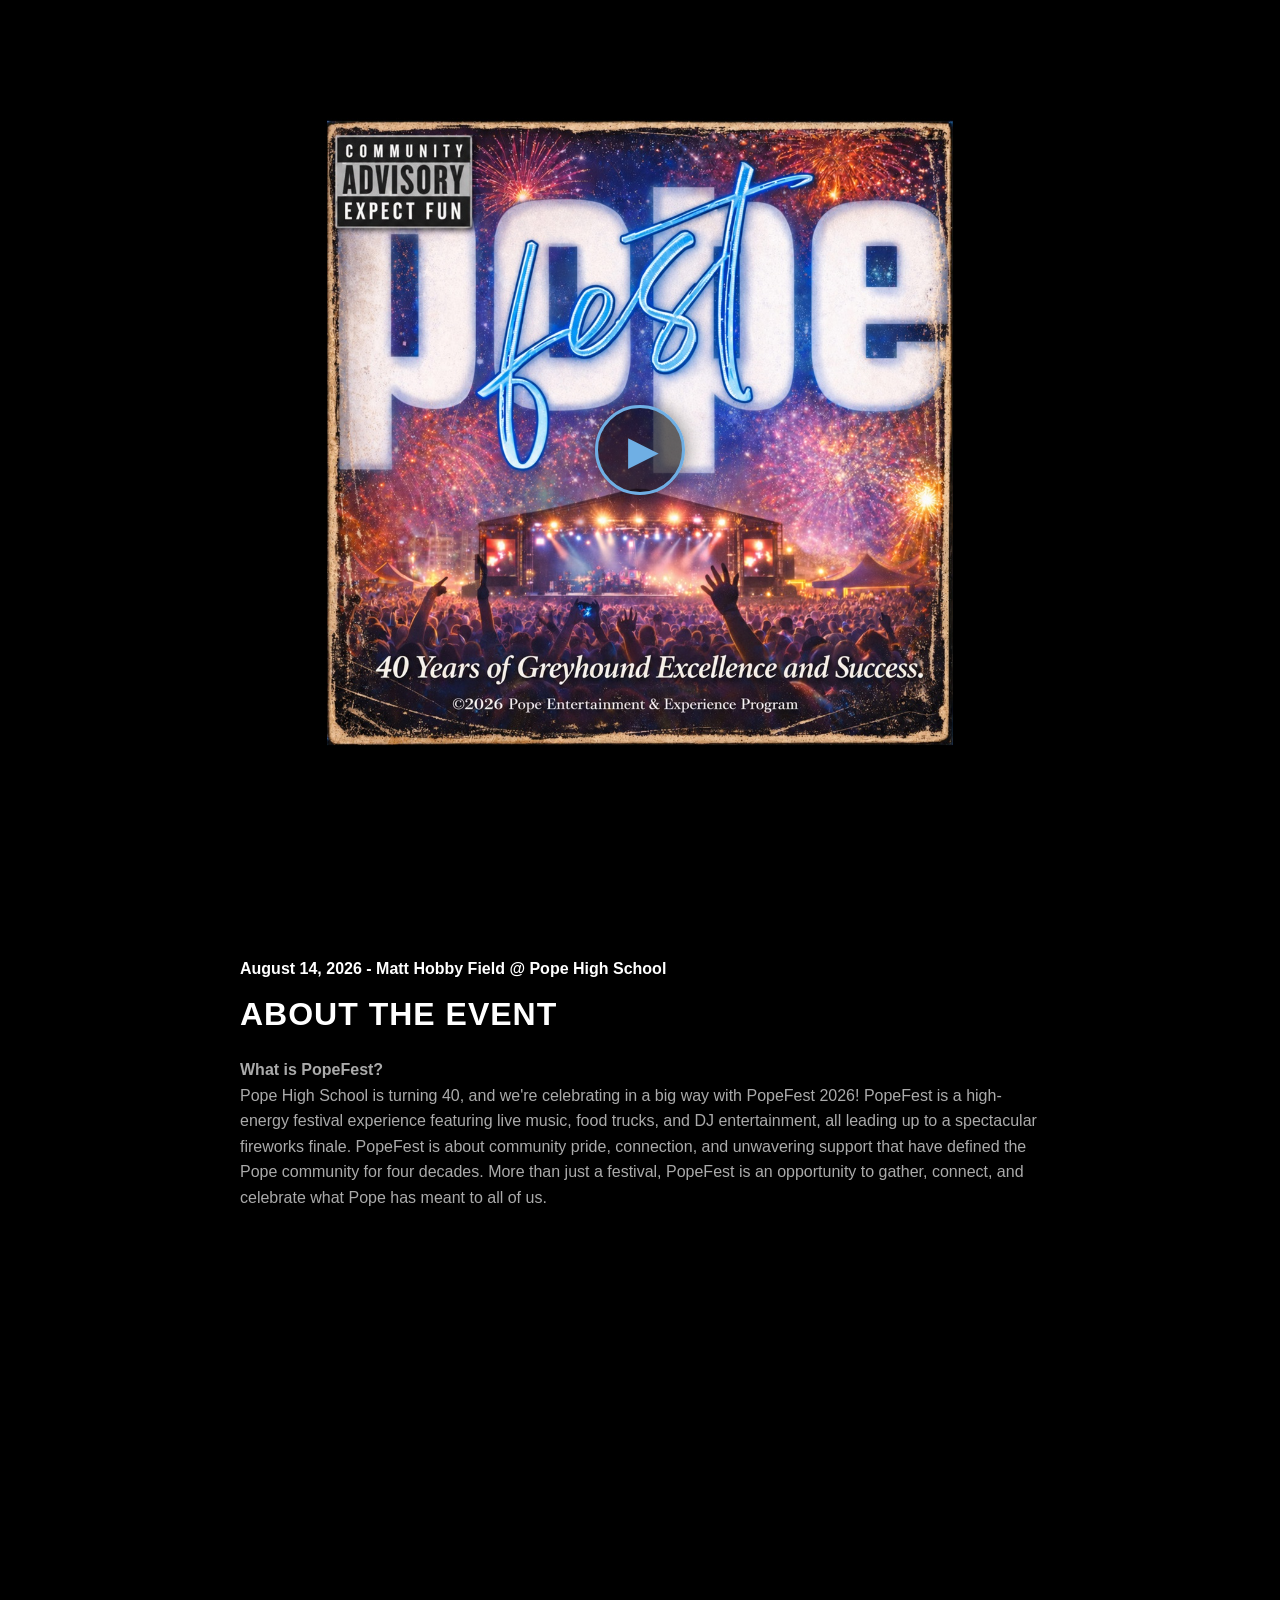
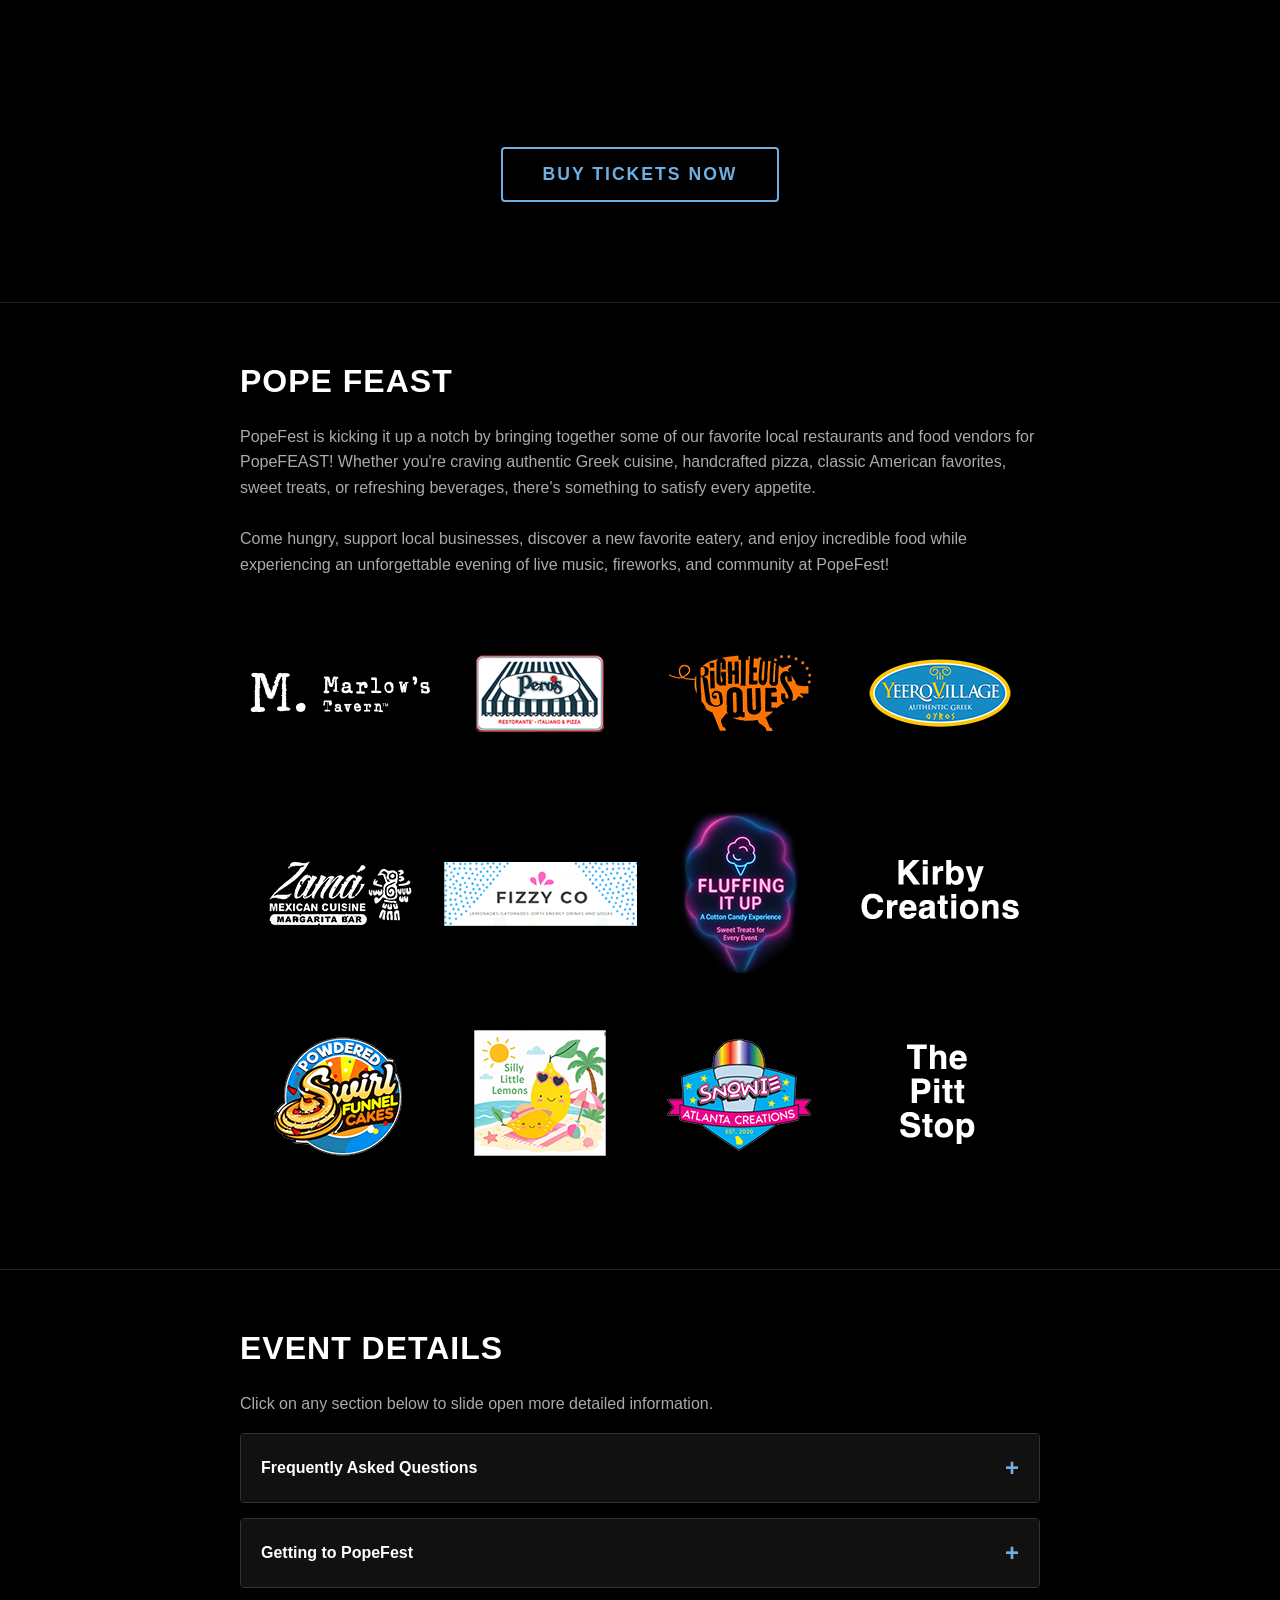
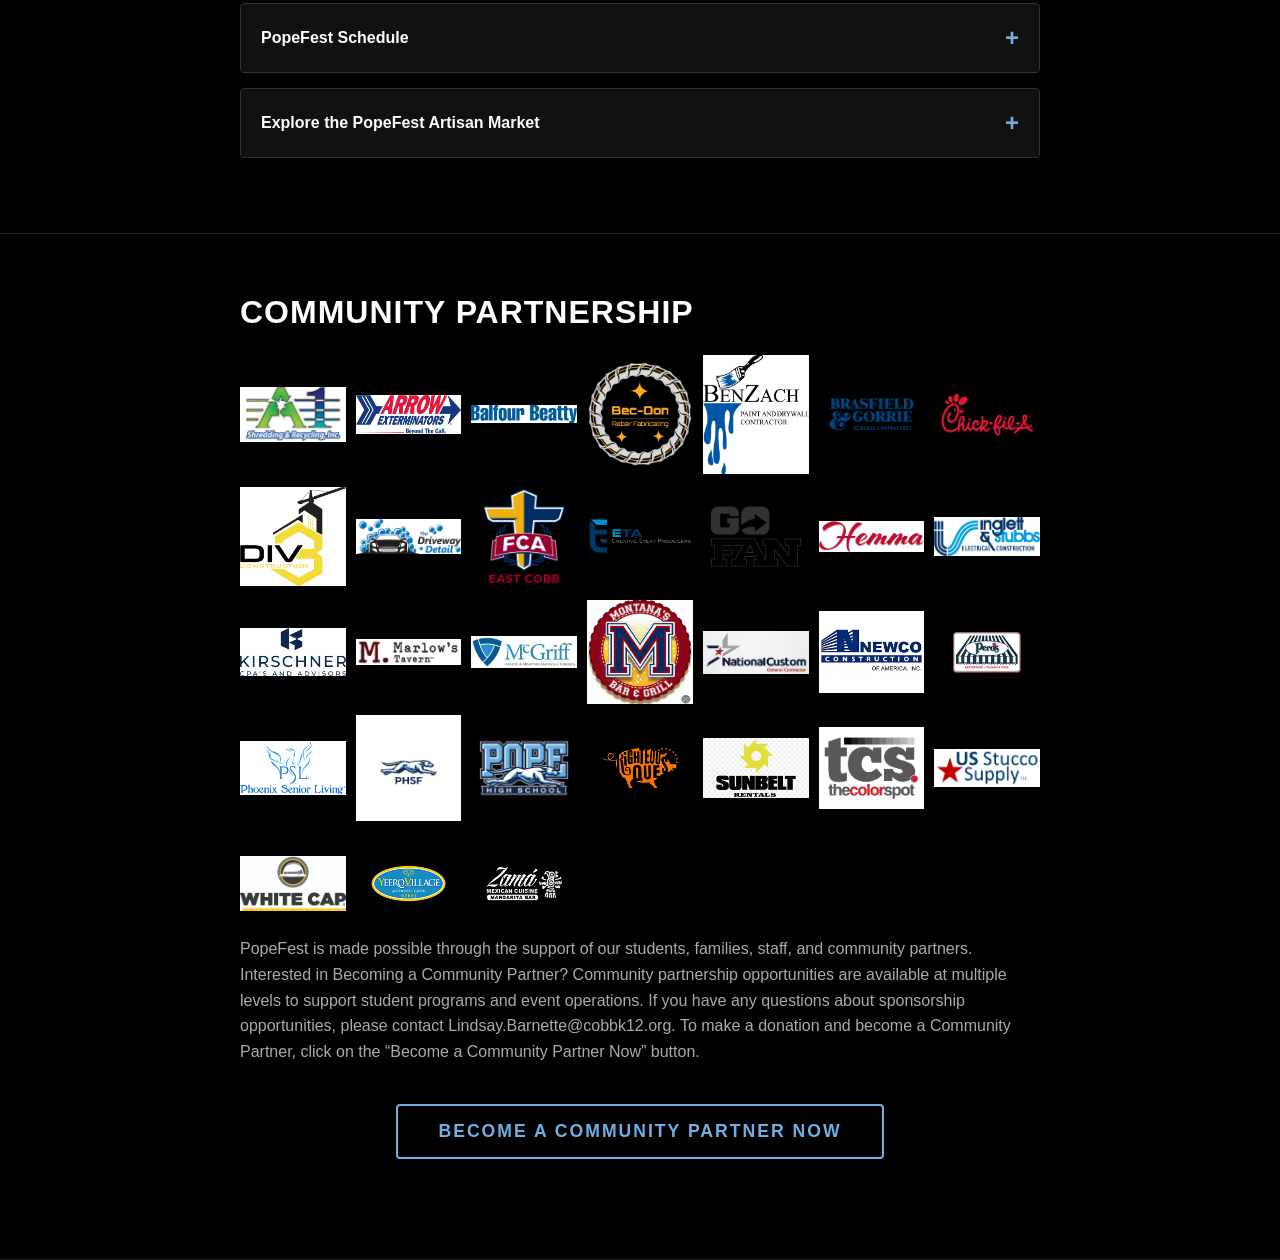
==== index.html @ d7f6cf76 "Added Sponsors" ====
<!DOCTYPE html>
<html lang="en">
<head>
    <meta charset="UTF-8">
    <meta name="viewport" content="width=device-width, initial-scale=1.0">
    <title>PopeFest</title>
    <link rel="stylesheet" href="styles.css">    
</head>
<body>
    <section id="hero-section">
        <div class="video-wrapper">
            <img id="event-image" style="padding:20px" width=100% src="pfimg.jpeg">
            <video hidden id="event-video" playsinline>
                <source src="pfvid.mp4" type="video/mp4">
                Your browser does not support the video tag.
            </video>

            <button id="play-overlay-btn" class="play-overlay">
                <span class="play-icon">▶</span>
            </button>
        </div>
    </section>

    <main id="main-content" class="content-section">
        <div class="container">
            <h4><b>August 14, 2026 -</b> Matt Hobby Field @ Pope High School</h4><br>
            <h2>About The Event</h2>
            <p><b>What is PopeFest? </b><br>Pope High School is turning 40, and we're celebrating in a big way with PopeFest 2026! PopeFest is a high-energy festival experience featuring live music, food trucks, and DJ entertainment, all leading up to a spectacular fireworks finale.  PopeFest is about community pride, connection, and unwavering support that have defined the Pope community for four decades. More than just a festival, PopeFest is an opportunity to gather, connect, and celebrate what Pope has meant to all of us. </p>
            <div style="position:relative;padding-top:max(60%,324px);width:100%;height:0;"><iframe style="position:absolute;border:none;width:100%;height:100%;left:0;top:0;" src="https://online.fliphtml5.com/rvsqb/PopeFest_Revised1/" title="PopeFest_Revised1" seamless="seamless" scrolling="no" frameborder="0" allowtransparency="true" allowfullscreen="true" ></iframe></div>  
            <div class="cta-container">
                <a href="https://gofan.co/event/6601031?schoolId=GA5246" target="_blank" class="btn-ticket">Buy Tickets Now</a>
            </div>

        </div>
    </main>

    <section class="content-section">
        <div class="container">
            <h2>Pope FEAST</h2>
            <p>
                PopeFest is kicking it up a notch by bringing together some of our favorite local restaurants and food vendors for PopeFEAST! Whether you're craving authentic Greek cuisine, handcrafted pizza, classic American favorites, sweet treats, or refreshing beverages, there's something to satisfy every appetite.
                <br>
                <br>
                Come hungry, support local businesses, discover a new favorite eatery, and enjoy incredible food while experiencing an unforgettable evening of live music, fireworks, and community at PopeFest!
                <section class="gallery-container">
                    <div class="gallery-item"><img src="images/A_MarlowsTavern.png" alt="MarlowsTavern"></div>
                    <div class="gallery-item"><img src="images/A_PerosPizza.png" alt="PerosPizza"></div>
                    <div class="gallery-item"><img src="images/A_RighteousQue.png" alt="RighteousQue"></div>
                    <div class="gallery-item"><img src="images/A_YeeroVillage.png" alt="YeeroVillage"></div>
                    <div class="gallery-item"><img src="images/A_Zama.png" alt="Zama"></div>

                    <div class="gallery-item"><img src="images/B_FizzyCo.png" alt="FizzyCo"></div>
                    <div class="gallery-item"><img src="images/B_FluffingItUp.png" alt="FluffingItUp"></div>
                    <div class="gallery-item"><img src="images/B_KirbyCreations.png" alt="FizzyCo"></div>
                    <div class="gallery-item"><img src="images/B_PowderedSwirl.png" alt="PowderedSwirl"></div>
                    <div class="gallery-item"><img src="images/B_SillyLittleLemons.png" alt="SillyLittleLemons"></div>
                    <div class="gallery-item"><img src="images/B_Snowie.png" alt="Snowie"></div>
                    <div class="gallery-item"><img src="images/B_ThePittStop.png" alt="FizzyCo"></div>
                    
                </section>
            </p>
        </div>
    </section>

    <section class="content-section">
        <div class="container">
            <h2>Event Details</h2>
            <p>Click on any section below to slide open more detailed information.</p>

            <div class="accordion-item">
                <div class="accordion-label">
                    Frequently Asked Questions
                </div>
                <div class="accordion-content">
                    <div class="accordion-body">
                        <p><b>Is PopeFest open to the public?</b><br>Yes! PopeFest welcomes Pope families, students, alumni, and community guests.</p>
                        <p><b>Do I need a ticket?</b><br>
                            Yes. Tickets are required for entry and must be purchased and/or redeemed exclusively through GoFan. PopeFest will sell out, so be sure to purchase or redeem your ticket as soon as possible. Admission for children 3 years of age and younger is free when accompanied by an adult. <br>There are three ticket categories for PopeFest. 
                            <ol type="A">
                                <li><b><u>Pope High School Student and Staff Ticket</u></b><br>
                                    2026-2027 Pope students and staff will redeem their complimentary general admission ticket for stadium or field seating on a first come first serve basis. Seating is not reserved. 
                                    Pope students will get their promo code through GoFan at checkout when redeeming their complimentary ticket. 
                                    Pope staff will use a promo code received via email to redeem their complimentary ticket.
                                </li>
                                <li><b><u>VIP Ticket</u></b><br>
                                    Experience PopeFest in comfort and style with our exclusive VIP access. A limited number of VIP tickets are available for purchase on GoFan.
                                </li>
                                <li><b><u>General Admission Ticket</u></b>
                                    General Admission tickets are available for purchase on GoFan. All General admission tickets are for stadium or field seating on a first come first serve basis. Seating is not reserved.
                                </li>
                            </ol>
                        </p>
                        <p><b>What do I get with my VIP ticket?</b><br>Complimentary food, snacks, water, and soft drinks throughout the evening. Premium field viewing in an exclusive area near the stage. Access to a private VIP-only hospitality area, including a covered tent with misting fans to stay cool and comfortable. Exclusive standing and seated gathering areas for relaxing, socializing, and enjoying the event. Seating is limited, and guests are strongly encouraged to bring a tailgate chair for added comfort. Age-restricted area.  No students are allowed, and no children under the age of 19.</p>
                        <p><b>Student & Staff Tickets</b><br>Current Pope students and staff will receive a promo code to redeem their ticket. Details for current Pope students and staff will be shared through school communications.</p>
                        <p><b>Where should I park?</b><br>Parking will be available for $10 through GoFan at Pope High School. Spaces are limited and are on a first come first serve basis. Overflow parking and shuttle service will also be available nearby. Additional parking details will be shared closer to the event.</p>
                        <p><b>Will food and drinks be available?</b><br>Yes! Food trucks and vendors from local restaurants will be on-site with food and beverages available for purchase throughout the event.</p>
                        <p><b>Can middle school students attend?</b><br>Yes, but middle school and younger students must attend with a parent or guardian.</p>
                        <p><b>What happens if it rains?</b><br>PopeFest will continue rain or shine. However, if postponement becomes necessary, the official rain date is <b>Saturday, August 15, 2026.</b></p>
                        <p><b>Is there a clear bag policy?</b><br>Yes. To help maintain a safe environment, PopeFest will enforce a clear bag policy.</p>
                        <p><b>Are footballs, sports equipment, or toys allowed?</b><br>No. PopeFest is a music festival, not an athletic event. Footballs, sports equipment, water guns, toy weapons, hacky sacks, and other disruptive recreational items or activities are not permitted inside PopeFest. Any prohibited items will be confiscated.</p>
                        <p><b>Are pets allowed?</b><br>Any and all pets, including dogs, are strictly prohibited from campus or festival grounds. Only documented certified service animals, trained to perform specific tasks to assist individuals with disabilities, are permitted. Emotional support animals and pets are not permitted. Animals will be turned away at the gates.</p>
                        <p><b>What does seating look like?</b><br>With the exception of the VIP Experience, all PopeFest seating is General Admission and includes access to both stadium and field seating areas. Seating is available on a first-come, first-served basis and cannot be reserved. Guests planning to enjoy field seating are encouraged to bring a portable folding/tailgate chair for added comfort.</p>
                        <p><b>Allowed / Not Allowed Items</b><br>
                            <ul>
                                <li>Refillable cups or bottles up to 32 oz. are permitted</li>
                                <li>No coolers or backpacks</li>
                                <li>No outside food, drinks, or alcohol</li>
                                <li>Umbrellas permitted only in the event of rain</li>
                                <li>No tents, sunshades, or canopies</li>
                                <li>No Drones, professional photography, or videography without the expressed written consent of PopeFest.</li>
                                <li>No lasers or laser pens/pointers.</li>
                                <li>No weapons of any kind.</li>
                                <li>No illegal substances. No vapes. No tobacco.</li>
                                <li>All Cobb County School District rules must be followed.</li>
                            </ul>
                        </p>
                    </div>
                </div>
            </div>
            <div class="accordion-item">
                <div class="accordion-label">
                    Getting to PopeFest
                </div>
                <div class="accordion-content">
                    <div class="accordion-body">
                        <p>Matt Hobby Field at Pope High School Stadium</p>
                        <p><b>Parking Information </b><br>
                            <ul>
                                <li>Limited parking is available for purchase at Pope High School on a first come first serve basis.</li>
                                <li>Free overflow parking available in designated auxiliary lots (YMCA and Hightower Trail MS) with shuttle service provided. Detailed information will be posted as we get closer to the event.</li>
                                <li>Accessible parking is available near the main entrance.</li>
                                <li>Follow event signage and volunteer directions upon arrival.</li>
                            </ul>
                        </p>
                    </div>
                </div>
            </div>
            <div class="accordion-item">
                <div class="accordion-label">
                    PopeFest Schedule 
                </div>
                <div class="accordion-content">
                    <div class="accordion-body">
                        <p><b>5:00 PM – </b>Gates Open + DJ D80 + PopeFEAST & Artisan Market</p>
                        <p><b>6:00 PM – </b>The Roosters</p>
                        <p><b>6:45 PM – </b>Jeremy Would Let Me Drown</p>
                        <p><b>7:35 PM – </b>Acoustic Soul</p>
                        <p><b>8:30 PM – </b>Guardians of the Jukebox</p>
                        <p><b>Finale Event – </b>40 Years of Excellence & Success Fireworks Spectacular</p>
                    </div>
                </div>
            </div>
            <div class="accordion-item">
                <div class="accordion-label">
                    Explore the PopeFest Artisan Market
                </div>
                <div class="accordion-content">
                    <div class="accordion-body">
                        <p><b>What is the PopeFest Artisan Market?</b><br>The PopeFest Artisan Market features local artisans, makers, and small businesses offering unique handmade goods, artwork, apparel, jewelry, home décor, specialty items, and more.</p>
                        <p><b>Where will the Artisan Market be located?</b><br>The Artisan Market will be located within the PopeFest grounds in a designated shopping area easily accessible to all attendees.</p>
                        <p><b>The following vendors will be part of the Artisan Market:</b><br>
                                <!-- List of Vendors -->
                                <ul>
                                Beni Destine 
                                <br>Capture It Write
                                <br>Crayonfetti
                                <br>Cutesyology Design
                                <br>Dots Monogram & Gifts
                                <br>Gillen's Gifts
                                <br>Heavenly Wreath Designs
                                <br>Honey Creek Woods
                                <br>Love, LuLo
                                <br>Miniature Magnets 
                                <br>Peachtree Art Center
                                <br>Phoenix Nest Vintage 
                                <br>Pretty Little Pieces 
                                <br>Pure & Simple Creations by Tammy 
                                <br>Roehouse Collective
                                <br>S.D. creations
                                <br>Sassy Bold Jams
                                <br>Sideline Sparkle Squad
                                <br>Skyward Crochet 
                                <br>Summer Dreams Designs
                                <br>ThatCraftyChemist
                                <br>The Gilded Page
                                <br>The Moon and Quill
                                <br>The Taryn Project
                                <br>Tipsy Garden
                                <br>Up turned crafts 
                            <!-- </ul>
                            <br><b>Also check out these student vendors:</b>
                            <ul> -->
                                <br>Button and Bead
                                <br>Echoes of Kashmir
                                <br>Painted Pixels
                                <br>Paulette & Miranda’s Art
                                </ul>
                            </p>
                        <p><b>Questions? </b><br>Reach out to Katherine Sims at Katherine.Sims@cobbk12.org</p>
                    </div>
                </div>
            </div>
        </div>
    </section>

    <section class="content-section">
        <div class="container">
            <h2>Community Partnership</h2>
            <section class="gallery-container-sponsor">
                <div class="gallery-item"><img src="sponsors/A1 Just Logo.jpg" alt="A1JustLogo"></div>
                <div class="gallery-item"><img src="sponsors/arrow 2.png" alt="Arrow2"></div>
                <div class="gallery-item"><img src="sponsors/BB Logo.png" alt="BBLogo"></div>
                <div class="gallery-item"><img src="sponsors/BecDon.png" alt="BecDon"></div>
                <div class="gallery-item"><img src="sponsors/BenZach Golf.png" alt="BenZachGolf"></div>
                <div class="gallery-item"><img src="sponsors/Brasfield-Gorrie-Logo-Blue-295.png" alt="BrasfieldGorrie"></div>
                <div class="gallery-item"><img src="sponsors/Chick-fil-A-logo.png" alt="ChickFilA"></div>
                <div class="gallery-item"><img src="sponsors/Div3 logo.png" alt="Div3Logo"></div>
                <div class="gallery-item"><img src="sponsors/DrivewayDeatail.png" alt="DrivewayDetail"></div>
                <div class="gallery-item"><img src="sponsors/EAST COBB FCA.png" alt="EastCobbFCA"></div>
                <div class="gallery-item"><img src="sponsors/ETA2019_Logo_RGB_LG.png" alt="ETA2019Logo"></div>
                <div class="gallery-item"><img src="sponsors/GoFan_Stacked Logo - Modern Black_Black Stacked.png" alt="GoFanLogo"></div>
                <div class="gallery-item"><img src="sponsors/hemma-logo-full-color-rgb.png" alt="HemmaLogo"></div>
                <div class="gallery-item"><img src="sponsors/I&S-Master-Logo-Two-Color.jpg" alt="ISMasterLogo"></div>
                <div class="gallery-item"><img src="sponsors/KirschnerLogo1_RGB.jpg" alt="KirschnerLogo"></div>
                <div class="gallery-item"><img src="sponsors/Marlows_LogoTM__Red&Black_RGB_Horz.png" alt="MarlowsTavern"></div>
                <div class="gallery-item"><img src="sponsors/McGriff.jpg" alt="McGriff"></div>
                <div class="gallery-item"><img src="sponsors/Montanas.jpg" alt="Montanas"></div>
                <div class="gallery-item"><img src="sponsors/NCCS-Generic.png" alt="NCCSGeneric"></div>
                <div class="gallery-item"><img src="sponsors/NOA LOGO_001.jpg" alt="NOALogo"></div>
                <div class="gallery-item"><img src="sponsors/PerosPizza.png" alt="PerosPizza"></div>
                <div class="gallery-item"><img src="sponsors/PhoenixSeniorLiving Vector.png" alt="PhoenixSeniorLiving"></div>
                <div class="gallery-item"><img src="sponsors/PHSF Foudnation .png" alt="PHSFFoundation"></div>
                <div class="gallery-item"><img src="sponsors/Primary_Mark.png" alt="PrimaryMark"></div>
                <div class="gallery-item"><img src="sponsors/RighteousQue.png" alt="RighteousQue"></div>
                <div class="gallery-item"><img src="sponsors/sunbelt-rentals-logo-jexuwBJs.jpeg" alt="SunbeltRentals"></div>
                <div class="gallery-item"><img src="sponsors/TCS_logo.png" alt="TCSLogo"></div>
                <div class="gallery-item"><img src="sponsors/US Stucco.png" alt="USStucco"></div>
                <div class="gallery-item"><img src="sponsors/WC_Business_Unit_Logo_Stacked_Blk.jpg" alt="WCBusinessUnit"></div>
                <div class="gallery-item"><img src="sponsors/YeeroVillage.png" alt="YeeroVillage"></div>
                <div class="gallery-item"><img src="sponsors/Zama.png" alt="Zama"></div>
                
            </section>
            <p>
                PopeFest is made possible through the support of our students, families, staff, and community partners.
                Interested in Becoming a Community Partner?
                Community partnership opportunities are available at multiple levels to support student programs and event operations. If you have any questions about sponsorship opportunities, please contact Lindsay.Barnette@cobbk12.org.
                To make a donation and become a Community Partner, click on the “Become a Community Partner Now” button.  
            </p>
            <div class="cta-container">
                <a href="community.html" target="_blank" class="btn-ticket">Become a Community Partner Now</a>
            </div>
        </div>
    </section>
    
    


    <script>
        document.addEventListener("DOMContentLoaded", () => {
            
            /* ------------------------------------------------------------------
               1. VIDEO LOGIC: CLICK TO PLAY WITH SOUND & AUTO-SCROLL DOWN
               ------------------------------------------------------------------ */
            const video = document.getElementById('event-video');
            const image = document.getElementById('event-image');
            
            const mainContent = document.getElementById('main-content');
            const playOverlayBtn = document.getElementById('play-overlay-btn');
            
            // Explicitly ensure the video is unmuted for when playback begins
            video.muted = false;

            // Handle clicking the big overlay button
            playOverlayBtn.addEventListener('click', () => {
                image.setAttribute("hidden", "");;
                video.removeAttribute("hidden");
                video.play();
                
                playOverlayBtn.classList.add('is-hidden'); // Smoothly hides the button
            });
            
            video.addEventListener('ended', () => {
                // 1. Loop the video back to start
                video.currentTime = video.duration;
                video.pause();
                
                // 2. Based on your original spec: mute it after one full playthrough
                // video.muted = true; 

                // 3. Auto Scroll Check: Only scroll if user hasn't already scrolled down
                if (window.scrollY < 100) {
                    mainContent.scrollIntoView({ behavior: 'smooth' });
                }
            });
            
            /* ------------------------------------------------------------------
               2. ACCORDION / DROPDOWN TOGGLE LOGIC
               ------------------------------------------------------------------ */
            const labels = document.querySelectorAll('.accordion-label');

            labels.forEach(label => {
                label.addEventListener('click', function() {
                    const item = this.parentElement;
                    const content = this.nextElementSibling;
                    
                    // Toggle the active class on the parent wrapper
                    item.classList.toggle('active');
                    
                    if (item.classList.contains('active')) {
                        // Dynamically sets the perfect height calculation for sliding down
                        content.style.maxHeight = content.scrollHeight + "px";
                    } else {
                        // Slides it shut
                        content.style.maxHeight = "0px";
                    }
                });
            });
        });
    </script>
</body>
</html>
<!-- Enjoy PopeFest! -->
---- styles.css ----
/* ==========================================================================
    1. GLOBAL STYLES & VARIABLES
    ========================================================================== */
    :root {
    --bg-color: #000000;
    --accent-color: #6fafe4;
    --text-color: #ffffff;
    --text-muted: #aaaaaa;
    --section-padding: 60px 20px;
}

* {
    box-sizing: border-box;
    margin: 0;
    padding: 0;
}

html {
    scroll-behavior: smooth;
    font-family: -apple-system, BlinkMacSystemFont, "Segoe UI", Roboto, Helvetica, Arial, sans-serif;
    background-color: var(--bg-color);
    color: var(--text-color);
}

body {
    min-height: 100vh;
    display: flex;
    flex-direction: column;
}

/* Container to keep content readable on ultra-wide screens */
.container {
    max-width: 800px;
    margin: 0 auto;
    width: 100%;
}

/* ==========================================================================
    2. HERO VIDEO SECTION
    ========================================================================== */
#hero-section {
    width: 100%;
    /*height: 100vh; /* Takes full viewport height */
    height: auto; /* Takes full viewport height */
    display: flex;
    justify-content: center;
    align-items: center;
    background-color: #000;
    overflow: hidden;
    position: relative;
}

/* Wrapper enforces the 1020x1380 aspect ratio while staying responsive */
.video-wrapper {
    width: 100%;
    height: 100%;
    max-width: calc(100vh * (1020 / 1380)); 
    aspect-ratio: 1020 / 1380;
    position: relative;
}

.video-wrapper video {
    width: 100%;
    height: 100%;
    object-fit: cover; /* Ensures video fills container without stretching */
}

.play-overlay {
    position: absolute;
    top: 50%;
    left: 50%;
    transform: translate(-50%, -50%);
    background: rgba(0, 0, 0, 0.6);
    border: 3px solid var(--accent-color);
    width: 90px;
    height: 90px;
    border-radius: 50%;
    cursor: pointer;
    z-index: 10;
    display: flex;
    justify-content: center;
    align-items: center;
    transition: all 0.3s ease;
    box-shadow: 0 0 20px rgba(0, 0, 0, 0.5);
}

.play-icon {
    color: var(--accent-color);
    font-size: 2.5rem;
    margin-left: 8px; /* Slightly offsets the triangle to look truly centered */
    transition: all 0.3s ease;
}

/* Hover states for a sleek interactive feel */
.play-overlay:hover {
    background: var(--accent-color);
    transform: translate(-50%, -50%) scale(1.1);
    box-shadow: 0 0 25px rgba(111, 175, 228, 0.6);
}

.play-overlay:hover .play-icon {
    color: var(--bg-color);
}

/* Utility class to cleanly hide the button via JS once clicked */
.play-overlay.is-hidden {
    opacity: 0;
    pointer-events: none;
    visibility: hidden;
}

/* ==========================================================================
    3. CONTENT SECTIONS (General)
    ========================================================================== */
.content-section {
    padding: var(--section-padding);
    border-bottom: 1px solid #222; /* Subtle divider between sections */
}

h2 {
    font-size: 2rem;
    margin-bottom: 1.5rem;
    text-transform: uppercase;
    letter-spacing: 1px;
}

p {
    color: var(--text-muted);
    line-height: 1.6;
    margin-bottom: 1rem;
}
ul {
    padding-left: 40px;
}
ol {
    padding-left: 40px;
}

/* ==========================================================================
    4. CALL TO ACTION (TICKET BUTTON)
    ========================================================================== */
.cta-container {
    text-align: center;
    margin: 40px 0;
}

.btn-ticket {
    display: inline-block;
    background-color: transparent;
    color: var(--accent-color);
    border: 2px solid var(--accent-color);
    padding: 15px 40px;
    font-size: 1.1rem;
    font-weight: bold;
    text-transform: uppercase;
    text-decoration: none;
    letter-spacing: 2px;
    border-radius: 4px;
    transition: all 0.3s ease;
    cursor: pointer;
}

/* Hover effect: Fills the button with the accent color */
.btn-ticket:hover {
    background-color: var(--accent-color);
    color: var(--bg-color);
    box-shadow: 0 0 15px rgba(111, 175, 228, 0.4);
}

/* ==========================================================================
    5. TOGGLABLE ACCORDION DROPDOWN
    ========================================================================== */
.accordion-item {
    margin-bottom: 15px;
    border: 1px solid #333;
    border-radius: 4px;
    overflow: hidden;
}

/* The clickable rectangle label */
.accordion-label {
    background-color: #111;
    color: var(--text-color);
    padding: 20px;
    font-weight: 600;
    cursor: pointer;
    display: flex;
    justify-content: space-between;
    align-items: center;
    user-select: none;
    transition: background-color 0.2s ease;
}

.accordion-label:hover {
    background-color: #161616;
    color: var(--accent-color);
}

/* Indicator arrow */
.accordion-label::after {
    content: '+';
    font-size: 1.5rem;
    color: var(--accent-color);
    transition: transform 0.3s ease;
}

/* Active/Open states for the label */
.accordion-item.active .accordion-label::after {
    content: '−';
}

.accordion-item.active .accordion-label {
    border-bottom: 1px solid #222;
}

/* The hidden content drawer */
.accordion-content {
    max-height: 0; /* Hidden by default */
    overflow: hidden;
    background-color: #080808;
    transition: max-height 0.3s ease-out; /* Creates the sliding effect */
}

.accordion-body {
    padding: 20px;
    color: var(--text-muted);
    line-height: 1.6;
}

/* ==========================================================================
    6. EMBEDDED FLIPHTML5 BOOK SECTION
    ========================================================================== */
.flipbook-container {
    position: relative;
    width: 100%;
    padding-top: 65%; /* Keeps a standard book/presentation aspect ratio */
    margin-top: 20px;
}

.flipbook-container iframe {
    position: absolute;
    top: 0;
    left: 0;
    width: 100%;
    height: 100%;
    border: none;
}

/* Adjustments for smaller screens to make text and layouts readable */
@media (max-width: 768px) {
    :root {
        --section-padding: 40px 15px;
    }
    h2 { font-size: 1.6rem; }
    .flipbook-container { padding-top: 80%; } /* Slightly taller on mobile */
}

.gallery-container {
    display: grid;
    /* Automatically creates columns that are at least 150px wide, up to 1 fraction of space */
    grid-template-columns: repeat(auto-fill, minmax(200px, 1fr));
    /* gap: 10px; Space between the images */
    /* padding: 10px; */
    width: 100%;
    box-sizing: border-box;
  }
  .gallery-container-sponsor {
    display: grid;
    /* Automatically creates columns that are at least 150px wide, up to 1 fraction of space */
    grid-template-columns: repeat(auto-fill, minmax(100px, 1fr));
    gap: 10px; /*Space between the images */
    /* padding: 10px; */
    width: 100%;
    box-sizing: border-box;
  }

  .gallery-item {
    display: flex;
    justify-content: center;
    align-items: center;
  }

  .gallery-item img {
    width: 100%;
    max-width: 200px; /* Limits how big the images can get */
    height: auto; /* Keeps original aspect ratio (prevents squaring off) */
    object-fit: contain; /* Ensures the image fits its bounds neatly */
  }
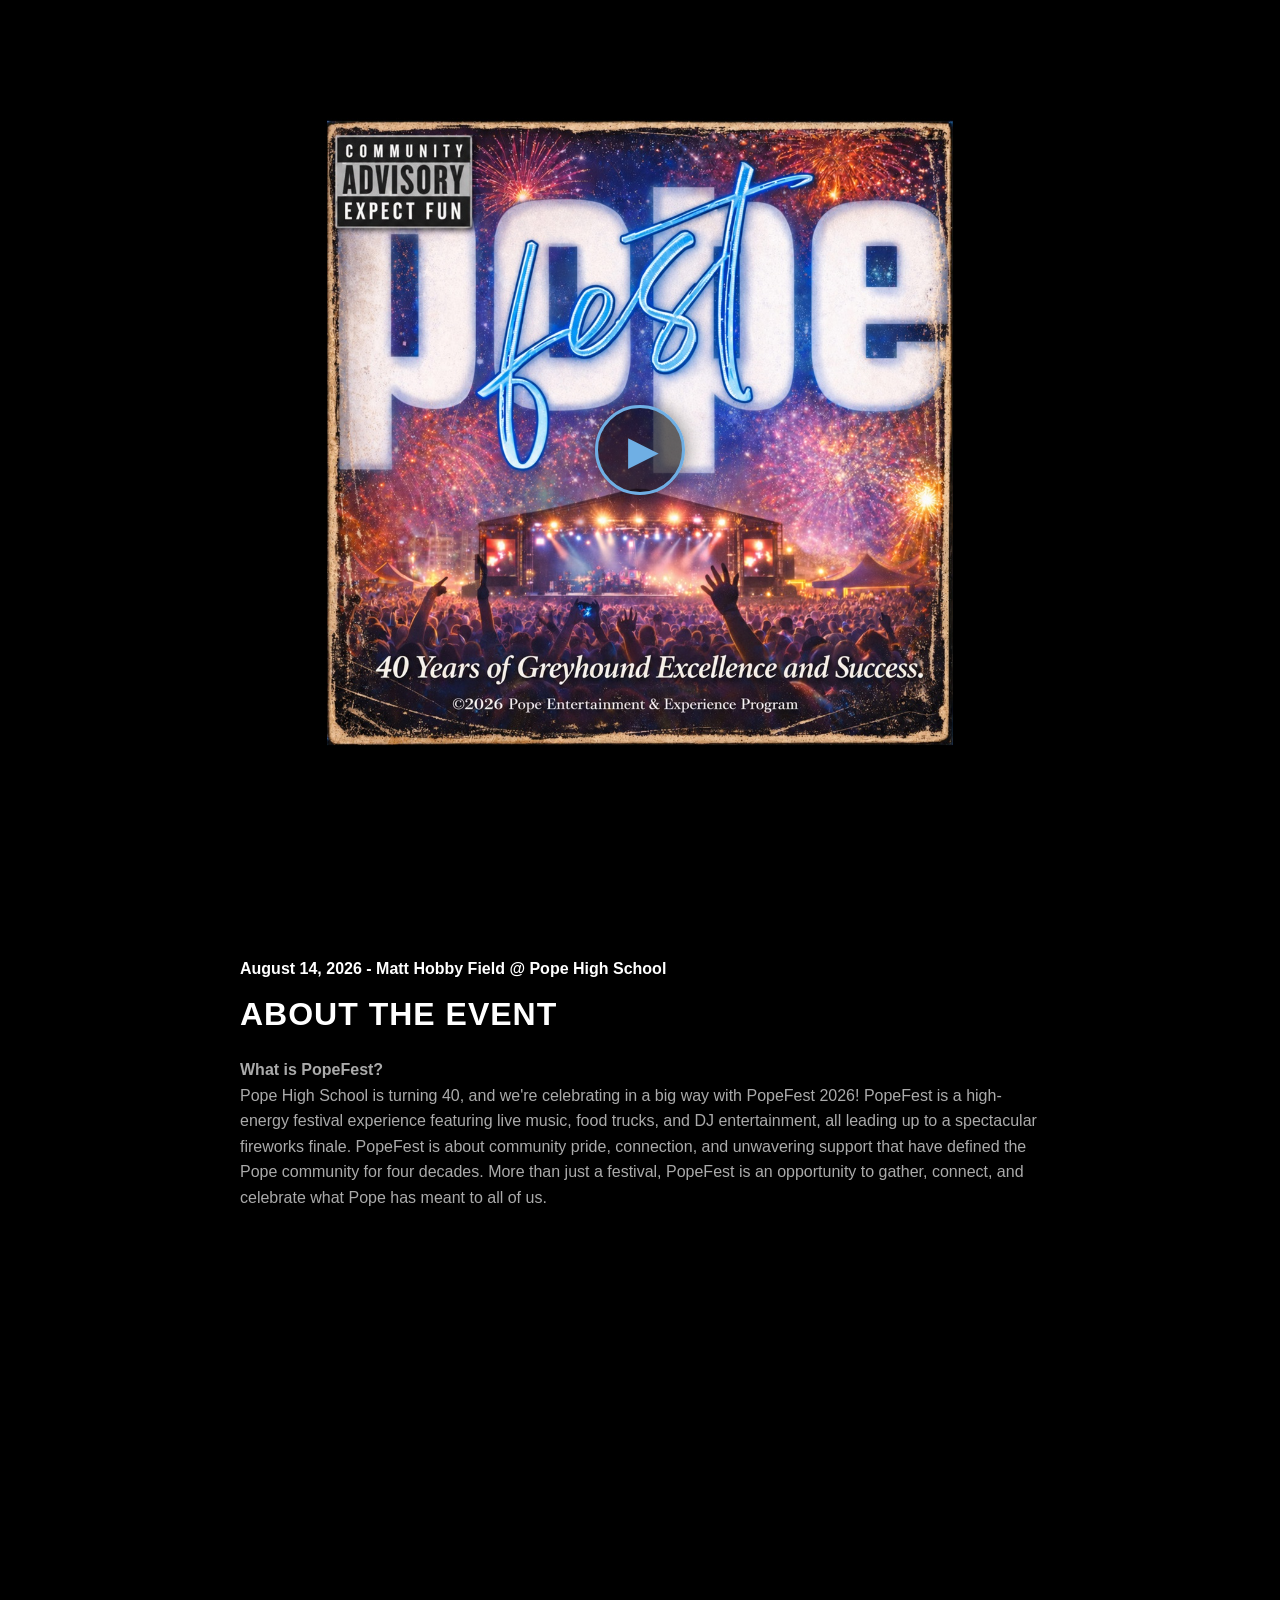
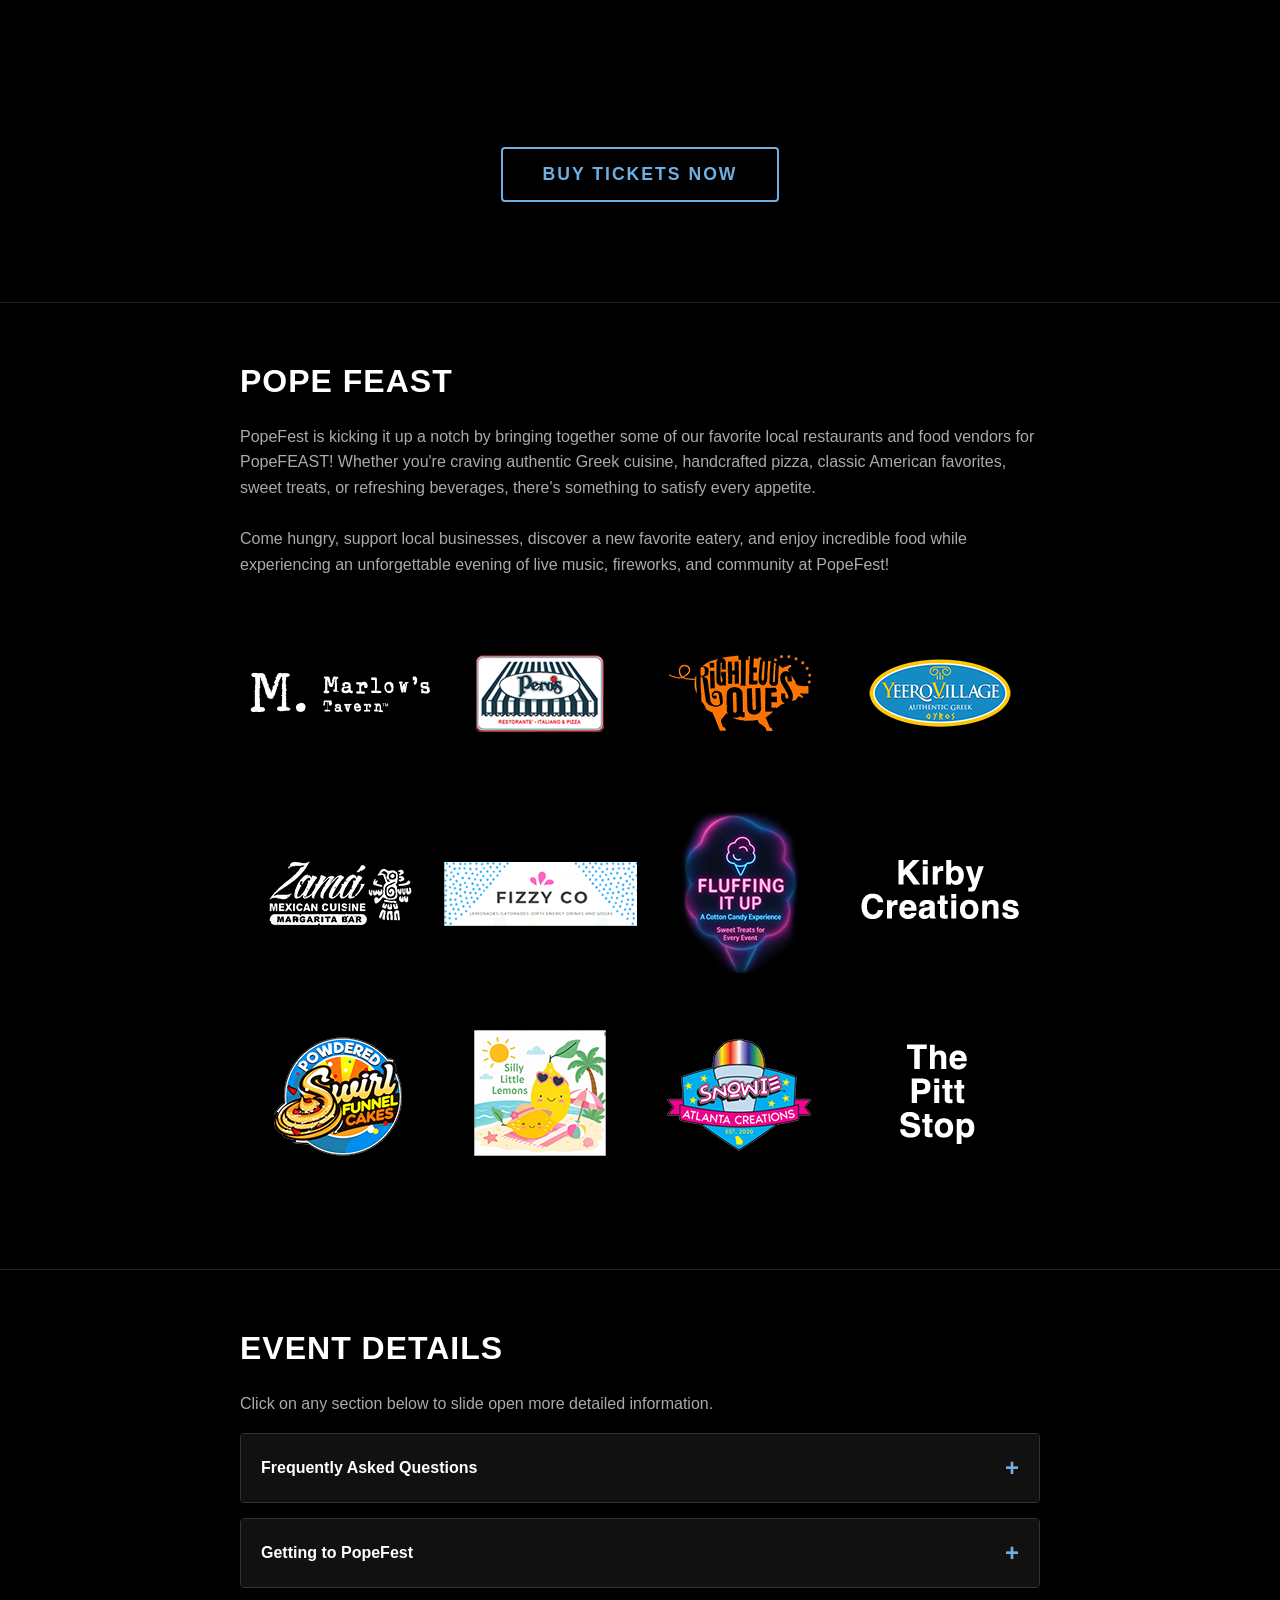
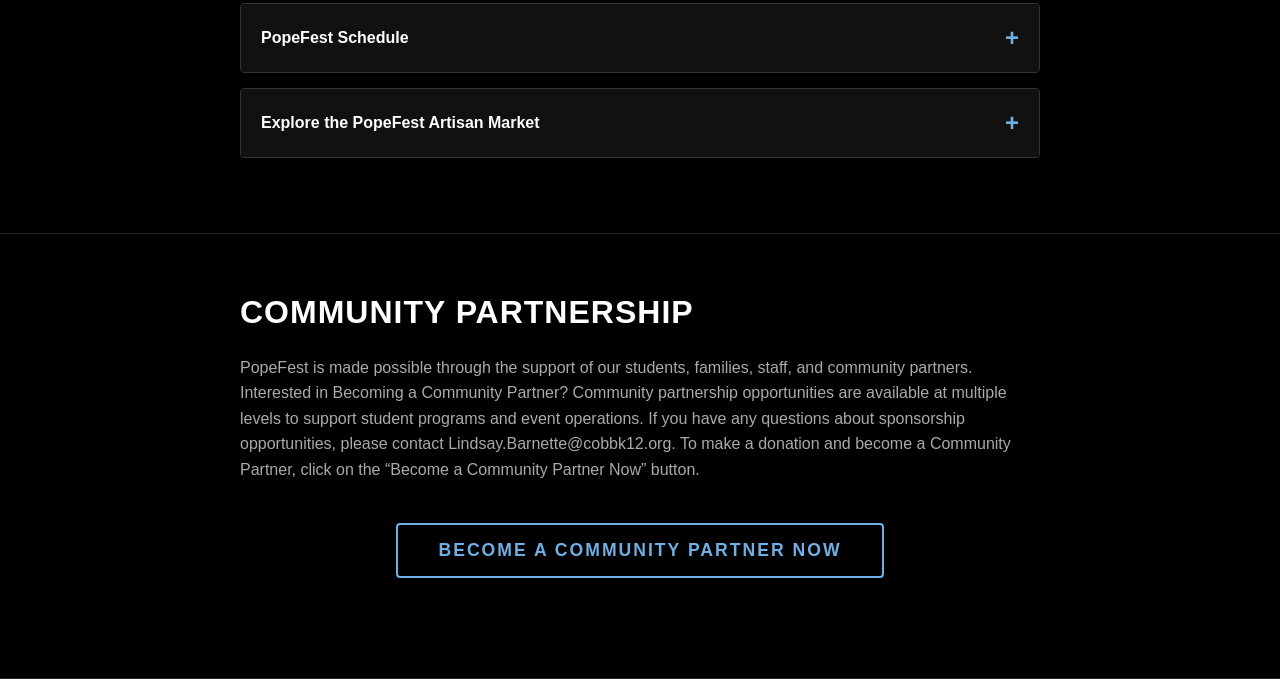
==== commit 9bf095a8: "remove sponsors temp" ====
--- a/index.html
+++ b/index.html
@@ -206,7 +206,7 @@
     <section class="content-section">
         <div class="container">
             <h2>Community Partnership</h2>
-            <section class="gallery-container-sponsor">
+            <!-- <section class="gallery-container-sponsor">
                 <div class="gallery-item"><img src="sponsors/A1 Just Logo.jpg" alt="A1JustLogo"></div>
                 <div class="gallery-item"><img src="sponsors/arrow 2.png" alt="Arrow2"></div>
                 <div class="gallery-item"><img src="sponsors/BB Logo.png" alt="BBLogo"></div>
@@ -239,7 +239,7 @@
                 <div class="gallery-item"><img src="sponsors/YeeroVillage.png" alt="YeeroVillage"></div>
                 <div class="gallery-item"><img src="sponsors/Zama.png" alt="Zama"></div>
                 
-            </section>
+            </section> -->
             <p>
                 PopeFest is made possible through the support of our students, families, staff, and community partners.
                 Interested in Becoming a Community Partner?
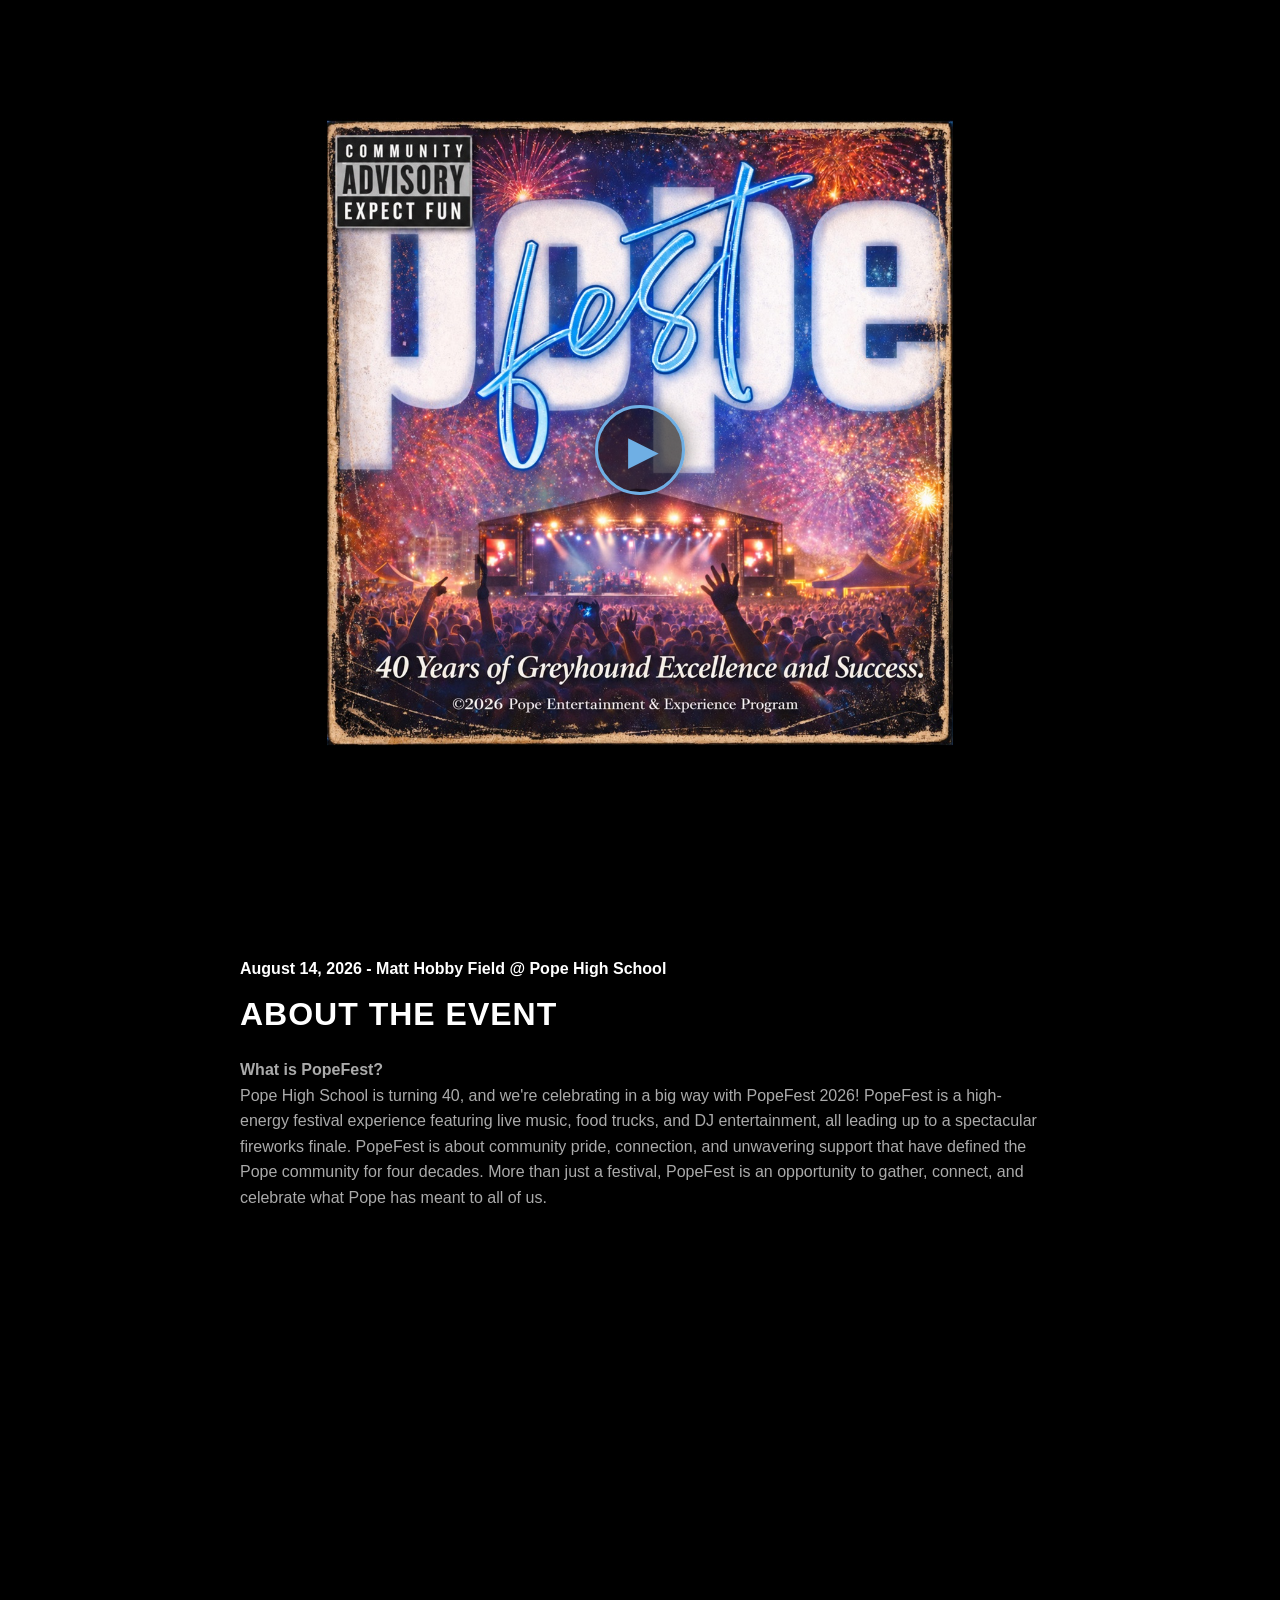
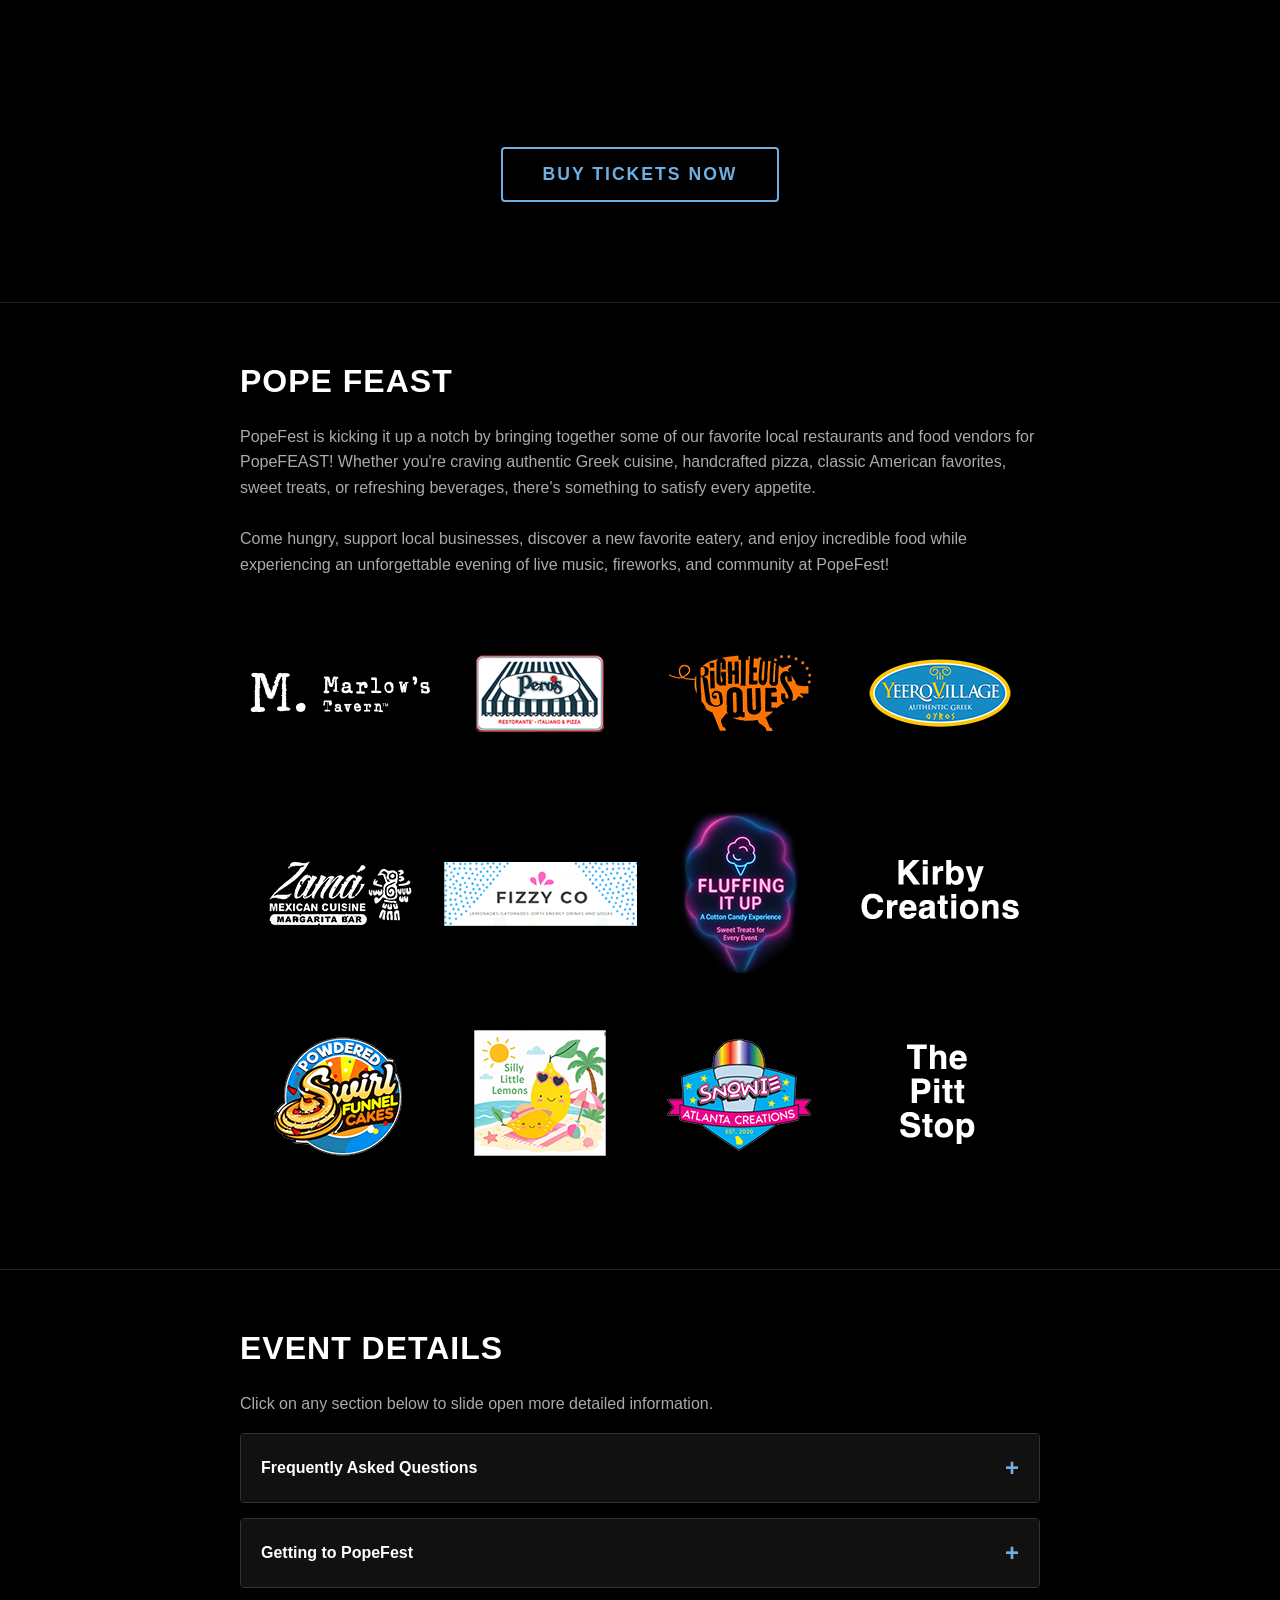
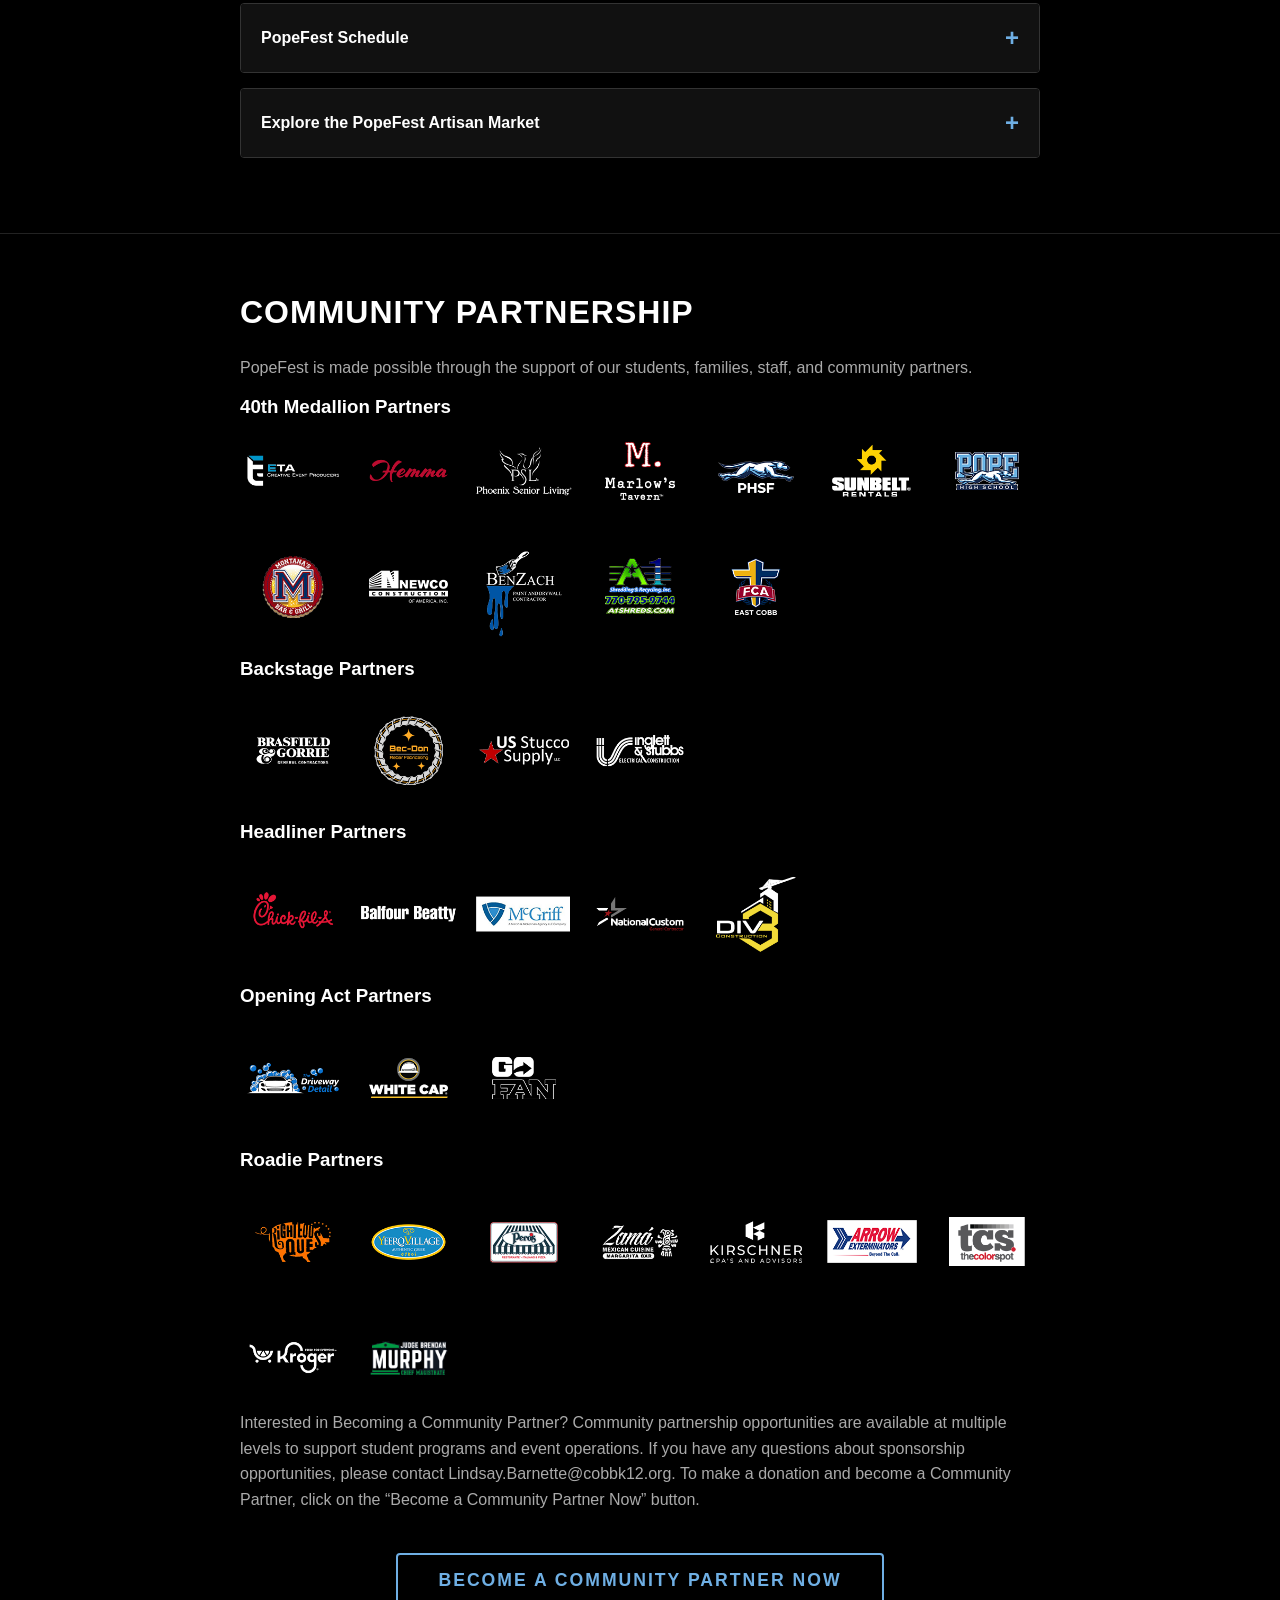
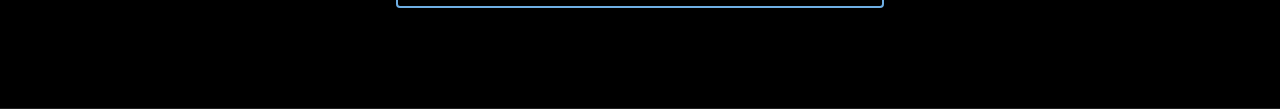
==== commit 6501f5e6: "push test sponsor logos to live page" ====
--- a/index.html
+++ b/index.html
@@ -206,42 +206,66 @@
     <section class="content-section">
         <div class="container">
             <h2>Community Partnership</h2>
-            <!-- <section class="gallery-container-sponsor">
-                <div class="gallery-item"><img src="sponsors/A1 Just Logo.jpg" alt="A1JustLogo"></div>
-                <div class="gallery-item"><img src="sponsors/arrow 2.png" alt="Arrow2"></div>
-                <div class="gallery-item"><img src="sponsors/BB Logo.png" alt="BBLogo"></div>
-                <div class="gallery-item"><img src="sponsors/BecDon.png" alt="BecDon"></div>
-                <div class="gallery-item"><img src="sponsors/BenZach Golf.png" alt="BenZachGolf"></div>
-                <div class="gallery-item"><img src="sponsors/Brasfield-Gorrie-Logo-Blue-295.png" alt="BrasfieldGorrie"></div>
-                <div class="gallery-item"><img src="sponsors/Chick-fil-A-logo.png" alt="ChickFilA"></div>
-                <div class="gallery-item"><img src="sponsors/Div3 logo.png" alt="Div3Logo"></div>
-                <div class="gallery-item"><img src="sponsors/DrivewayDeatail.png" alt="DrivewayDetail"></div>
-                <div class="gallery-item"><img src="sponsors/EAST COBB FCA.png" alt="EastCobbFCA"></div>
-                <div class="gallery-item"><img src="sponsors/ETA2019_Logo_RGB_LG.png" alt="ETA2019Logo"></div>
-                <div class="gallery-item"><img src="sponsors/GoFan_Stacked Logo - Modern Black_Black Stacked.png" alt="GoFanLogo"></div>
-                <div class="gallery-item"><img src="sponsors/hemma-logo-full-color-rgb.png" alt="HemmaLogo"></div>
-                <div class="gallery-item"><img src="sponsors/I&S-Master-Logo-Two-Color.jpg" alt="ISMasterLogo"></div>
-                <div class="gallery-item"><img src="sponsors/KirschnerLogo1_RGB.jpg" alt="KirschnerLogo"></div>
-                <div class="gallery-item"><img src="sponsors/Marlows_LogoTM__Red&Black_RGB_Horz.png" alt="MarlowsTavern"></div>
-                <div class="gallery-item"><img src="sponsors/McGriff.jpg" alt="McGriff"></div>
-                <div class="gallery-item"><img src="sponsors/Montanas.jpg" alt="Montanas"></div>
-                <div class="gallery-item"><img src="sponsors/NCCS-Generic.png" alt="NCCSGeneric"></div>
-                <div class="gallery-item"><img src="sponsors/NOA LOGO_001.jpg" alt="NOALogo"></div>
-                <div class="gallery-item"><img src="sponsors/PerosPizza.png" alt="PerosPizza"></div>
-                <div class="gallery-item"><img src="sponsors/PhoenixSeniorLiving Vector.png" alt="PhoenixSeniorLiving"></div>
-                <div class="gallery-item"><img src="sponsors/PHSF Foudnation .png" alt="PHSFFoundation"></div>
-                <div class="gallery-item"><img src="sponsors/Primary_Mark.png" alt="PrimaryMark"></div>
-                <div class="gallery-item"><img src="sponsors/RighteousQue.png" alt="RighteousQue"></div>
-                <div class="gallery-item"><img src="sponsors/sunbelt-rentals-logo-jexuwBJs.jpeg" alt="SunbeltRentals"></div>
-                <div class="gallery-item"><img src="sponsors/TCS_logo.png" alt="TCSLogo"></div>
-                <div class="gallery-item"><img src="sponsors/US Stucco.png" alt="USStucco"></div>
-                <div class="gallery-item"><img src="sponsors/WC_Business_Unit_Logo_Stacked_Blk.jpg" alt="WCBusinessUnit"></div>
-                <div class="gallery-item"><img src="sponsors/YeeroVillage.png" alt="YeeroVillage"></div>
-                <div class="gallery-item"><img src="sponsors/Zama.png" alt="Zama"></div>
-                
-            </section> -->
             <p>
                 PopeFest is made possible through the support of our students, families, staff, and community partners.
+            </p>
+            <h3>40th Medallion Partners</h3>
+            <section class="gallery-container-sponsor">
+                <div class="gallery-item"><img src="sponsors/40th/A_ETAProducers.png" alt="ETA 2019 Logo"></div>
+                <div class="gallery-item"><img src="sponsors/40th/B_Hemma.png" alt="Hemma Logo"></div>
+                <div class="gallery-item"><img src="sponsors/40th/C_PhoenixSeniorLiving.png" alt="Phoenix Senior Living"></div>
+                <div class="gallery-item"><img src="sponsors/40th/D_MarlowsTavern.png" alt="Marlows Logo"></div>
+                <div class="gallery-item"><img src="sponsors/40th/E_PHSFFoudnation.png" alt="PHSF Foundation"></div>
+                <div class="gallery-item"><img src="sponsors/40th/F_SunbeltRentals.png" alt="Sunbelt Rentals Logo"></div>
+                <div class="gallery-item"><img src="sponsors/40th/G_PopeHS.png" alt="Pope Primary Mark"></div>
+                <div class="gallery-item"><img src="sponsors/40th/H_Montanas.png" alt="Montanas"></div>
+                <div class="gallery-item"><img src="sponsors/40th/I_NewCon.png" alt="NOA Logo"></div>
+                <div class="gallery-item"><img src="sponsors/40th/J_BenZach.png" alt="Ben Zach Golf"></div>
+                <div class="gallery-item"><img src="sponsors/40th/K_A1.png" alt="A1 Just Logo"></div>
+                <div class="gallery-item"><img src="sponsors/40th/L_ECFCA.png" alt="East Cobb FCA"></div>
+            </section>
+            <br>
+            <h3>Backstage Partners</h3>
+            <br>
+            <section class="gallery-container-sponsor">
+                <div class="gallery-item"><img src="sponsors/Backstage/A_BrasfieldGorrie.png" alt="Brasfield Gorrie Logo"></div>
+                <div class="gallery-item"><img src="sponsors/Backstage/B_BecDon.png" alt="BecDon"></div>
+                <div class="gallery-item"><img src="sponsors/Backstage/C_USStucco.png" alt="US Stucco"></div>
+                <div class="gallery-item"><img src="sponsors/Backstage/E_IngletStubbs.png" alt="EIS Master Logo"></div>
+            </section>
+            <br>
+            <h3>Headliner Partners</h3>
+            <br>
+            <section class="gallery-container-sponsor">
+                <div class="gallery-item"><img src="sponsors/Headliner/A_ChickFilA.png" alt="Chick-fil-A Logo"></div>
+                <div class="gallery-item"><img src="sponsors/Headliner/C_BalfourBetty.png" alt="BB Logo"></div>
+                <div class="gallery-item"><img src="sponsors/Headliner/D_McGriff.png" alt="McGriff"></div>
+                <div class="gallery-item"><img src="sponsors/Headliner/E_NationalCustom.png" alt="NCCS Generic"></div>
+                <div class="gallery-item"><img src="sponsors/Headliner/F_Div3.png" alt="Div3 Logo"></div>
+            </section>
+            <br>
+            <h3>Opening Act Partners</h3>
+            <br>
+            <section class="gallery-container-sponsor">
+                <div class="gallery-item"><img src="sponsors/Opening/A_DrivewayDetail.png" alt="Driveway Detail"></div>
+                <div class="gallery-item"><img src="sponsors/Opening/B_WhiteCap.png" alt="WC Business Unit Logo Stacked Blk"></div>
+                <div class="gallery-item"><img src="sponsors/Opening/D_GoFan.png" alt="GoFan Stacked Logo"></div>
+            </section>
+            <br>
+            <h3>Roadie Partners</h3>
+            <br>
+            <section class="gallery-container-sponsor">
+                <div class="gallery-item"><img src="sponsors/Roadie/A_RighteousQue.png" alt="Righteous Que"></div>
+                <div class="gallery-item"><img src="sponsors/Roadie/B_YeeroVillage.png" alt="Yeero Village"></div>
+                <div class="gallery-item"><img src="sponsors/Roadie/C_PerosPizza.png" alt="Peros Pizza"></div>
+                <div class="gallery-item"><img src="sponsors/Roadie/D_Zama.png" alt="Zama"></div>
+                <div class="gallery-item"><img src="sponsors/Roadie/E_Kirschner.png" alt="Kirschner Logo"></div>
+                <div class="gallery-item"><img src="sponsors/Roadie/F_Arrow.png" alt="Arrow 2"></div>
+                <div class="gallery-item"><img src="sponsors/Roadie/G_TCS.png" alt="TCS Logo"></div>
+                <div class="gallery-item"><img src="sponsors/Roadie/H_Kroger.png" alt="TCS Logo"></div>
+                <div class="gallery-item"><img src="sponsors/Roadie/I_Murphy.jpeg" alt="TCS Logo"></div>
+            </section>
+            <p>
                 Interested in Becoming a Community Partner?
                 Community partnership opportunities are available at multiple levels to support student programs and event operations. If you have any questions about sponsorship opportunities, please contact Lindsay.Barnette@cobbk12.org.
                 To make a donation and become a Community Partner, click on the “Become a Community Partner Now” button.  
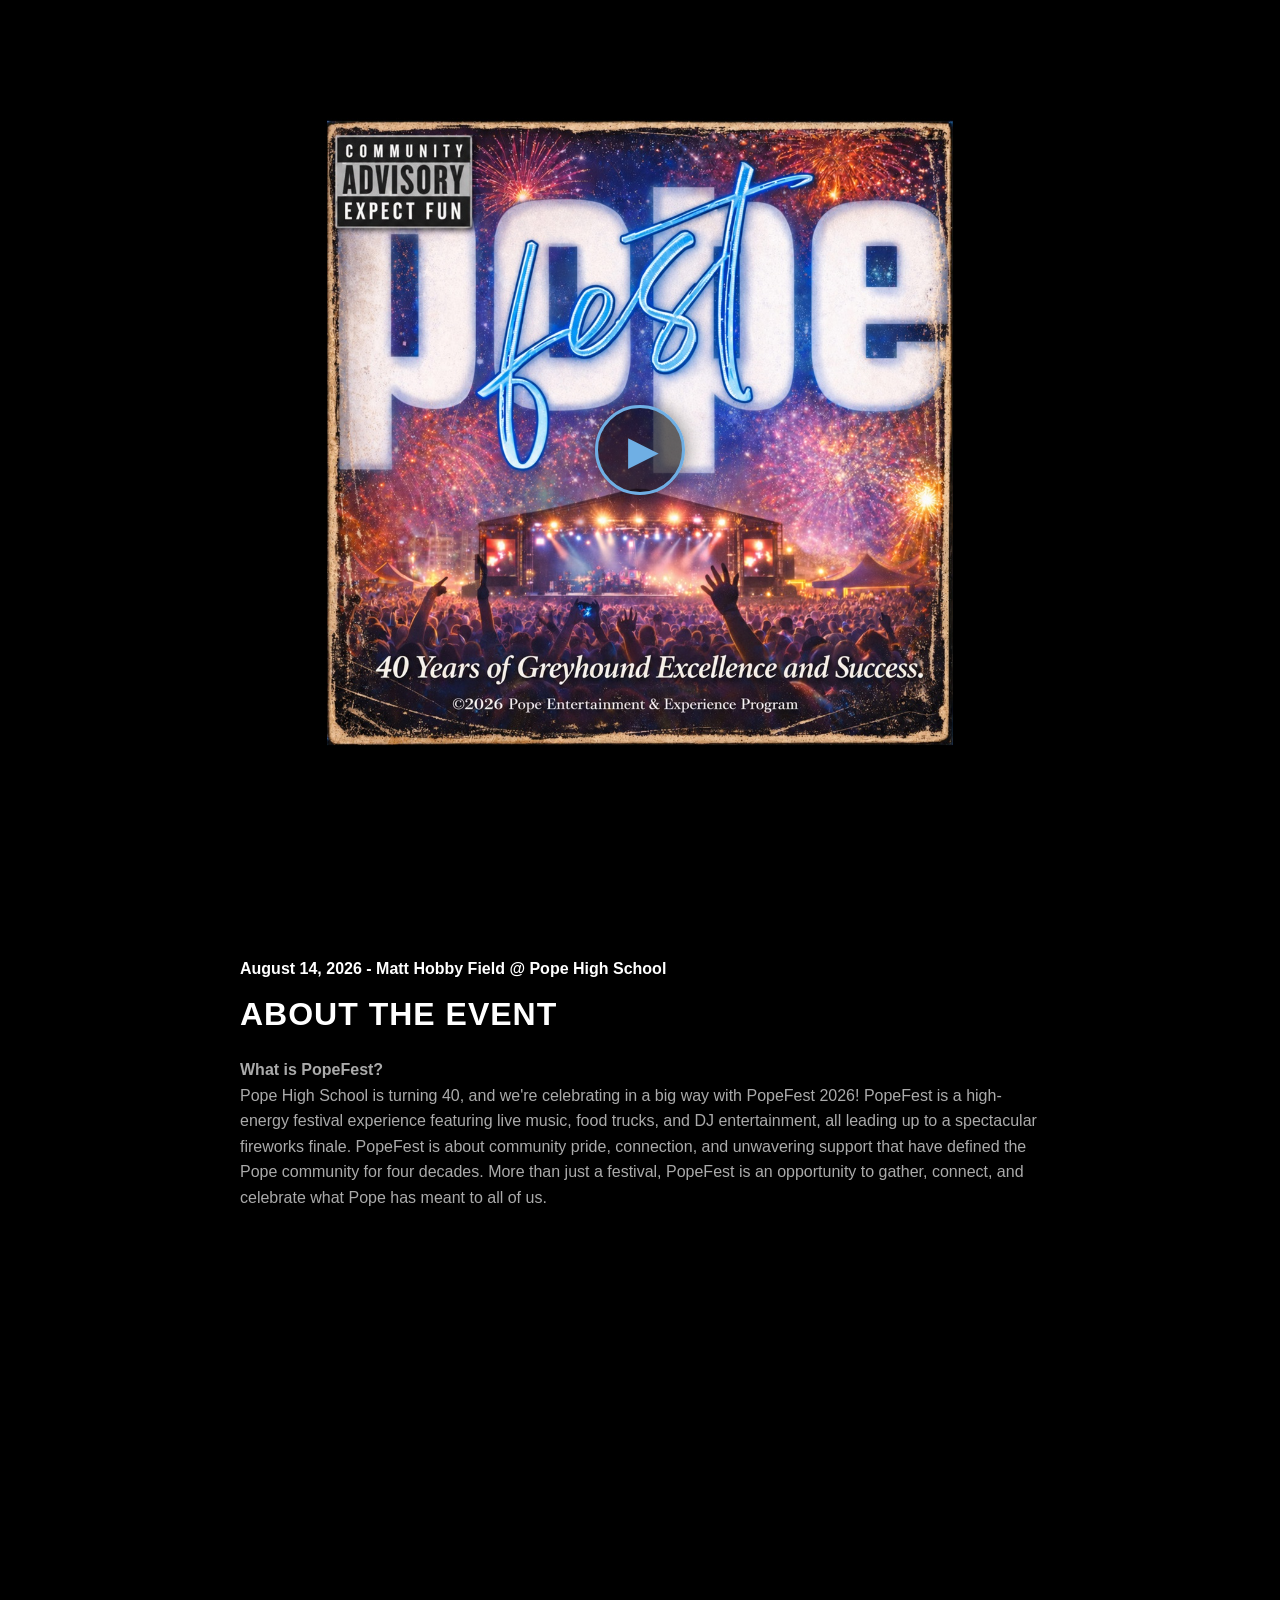
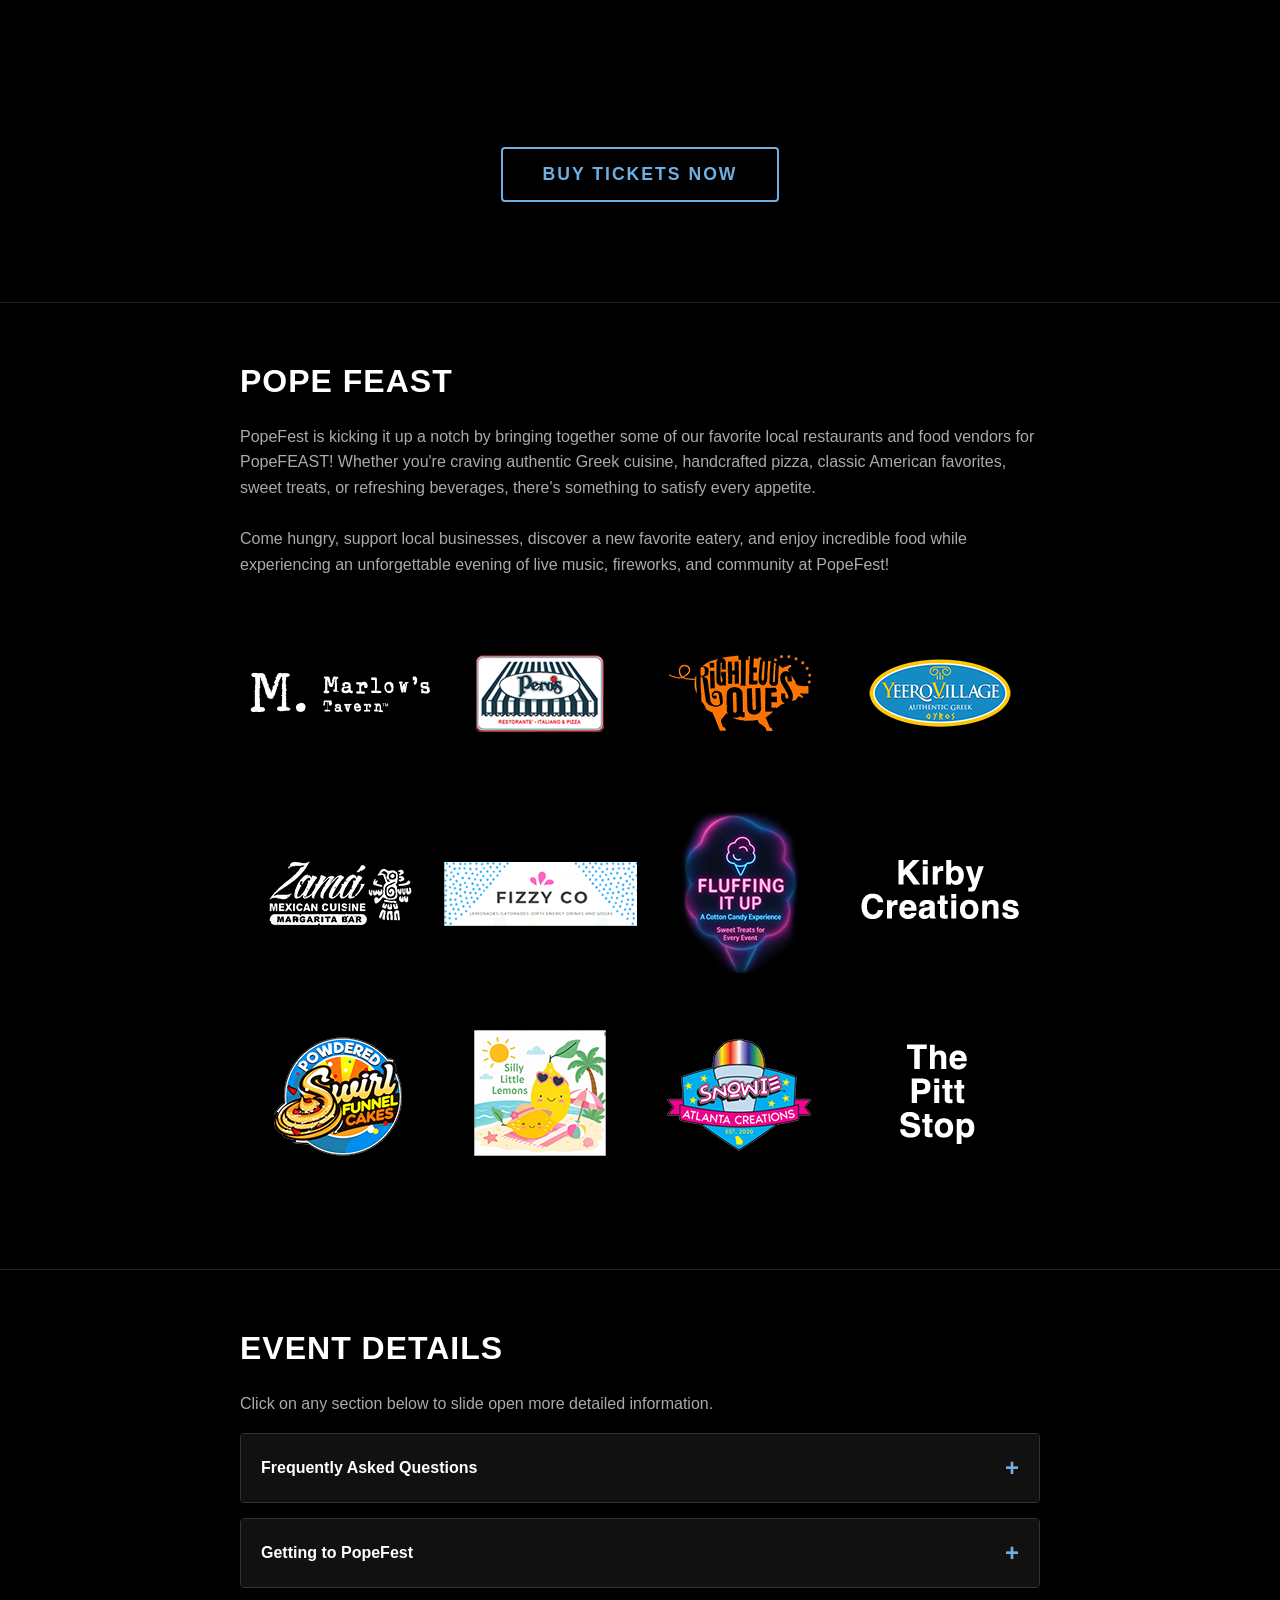
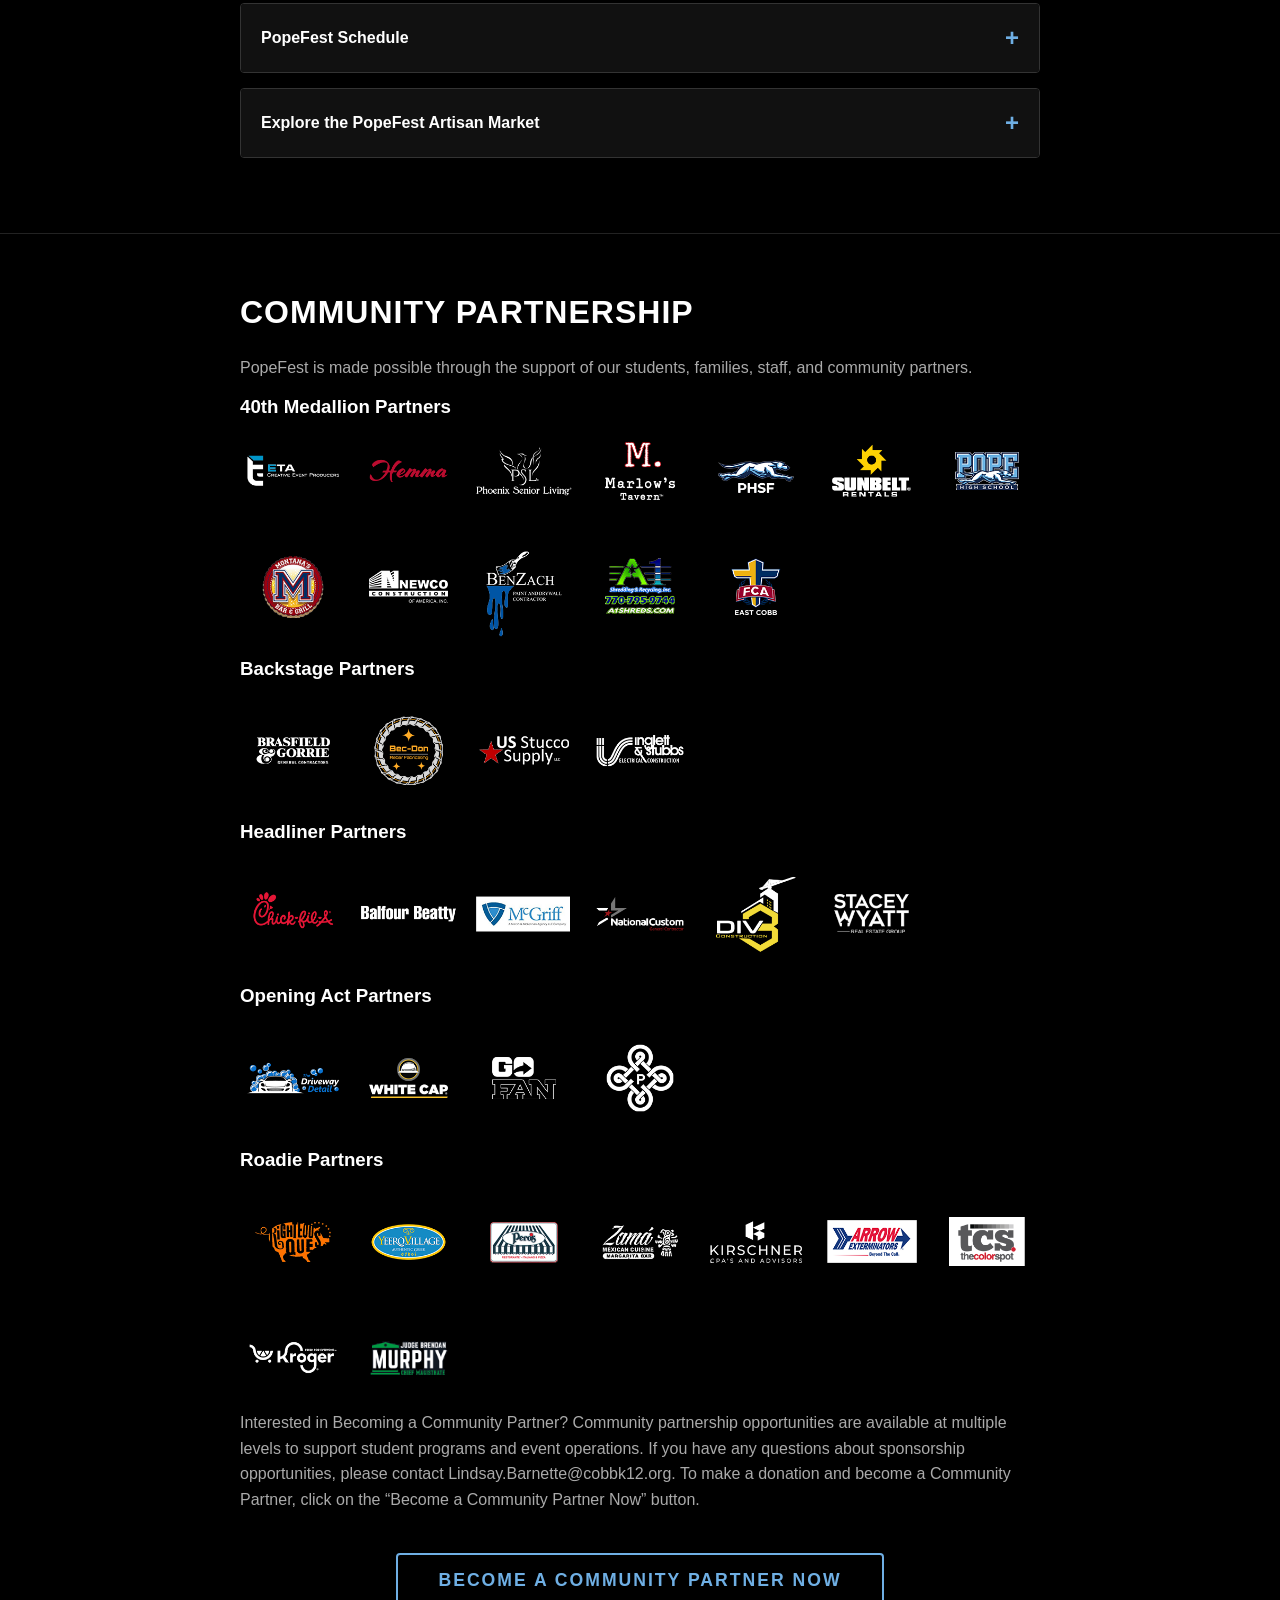
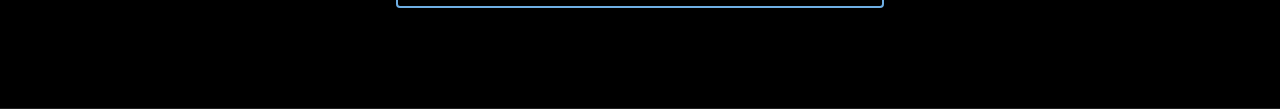
==== commit 871082c4: "new sponsors" ====
--- a/index.html
+++ b/index.html
@@ -242,6 +242,7 @@
                 <div class="gallery-item"><img src="sponsors/Headliner/D_McGriff.png" alt="McGriff"></div>
                 <div class="gallery-item"><img src="sponsors/Headliner/E_NationalCustom.png" alt="NCCS Generic"></div>
                 <div class="gallery-item"><img src="sponsors/Headliner/F_Div3.png" alt="Div3 Logo"></div>
+                <div class="gallery-item"><img src="sponsors/Headliner/G_StacyWyatt.png" alt="Div3 Logo"></div>
             </section>
             <br>
             <h3>Opening Act Partners</h3>
@@ -250,6 +251,7 @@
                 <div class="gallery-item"><img src="sponsors/Opening/A_DrivewayDetail.png" alt="Driveway Detail"></div>
                 <div class="gallery-item"><img src="sponsors/Opening/B_WhiteCap.png" alt="WC Business Unit Logo Stacked Blk"></div>
                 <div class="gallery-item"><img src="sponsors/Opening/D_GoFan.png" alt="GoFan Stacked Logo"></div>
+                <div class="gallery-item"><img src="sponsors/Opening/E_PiedmontChurch.png" alt="GoFan Stacked Logo"></div>
             </section>
             <br>
             <h3>Roadie Partners</h3>
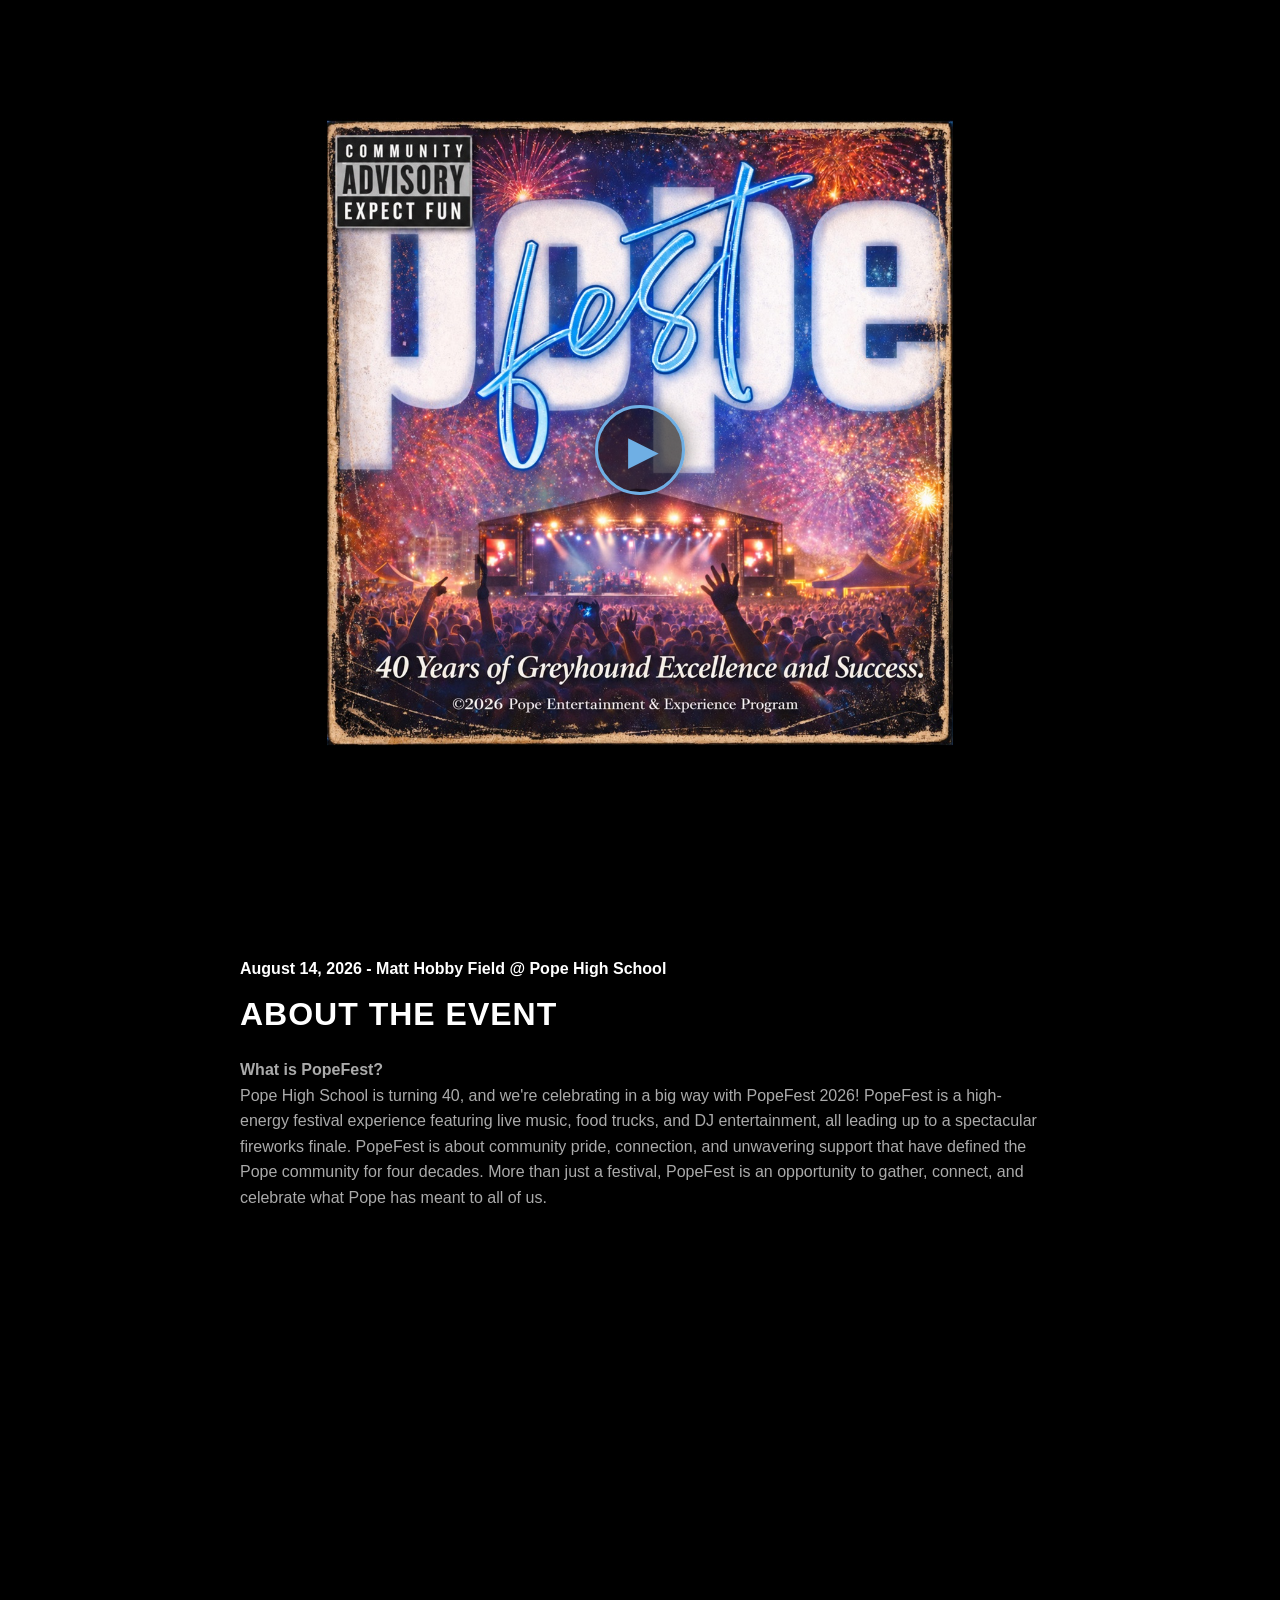
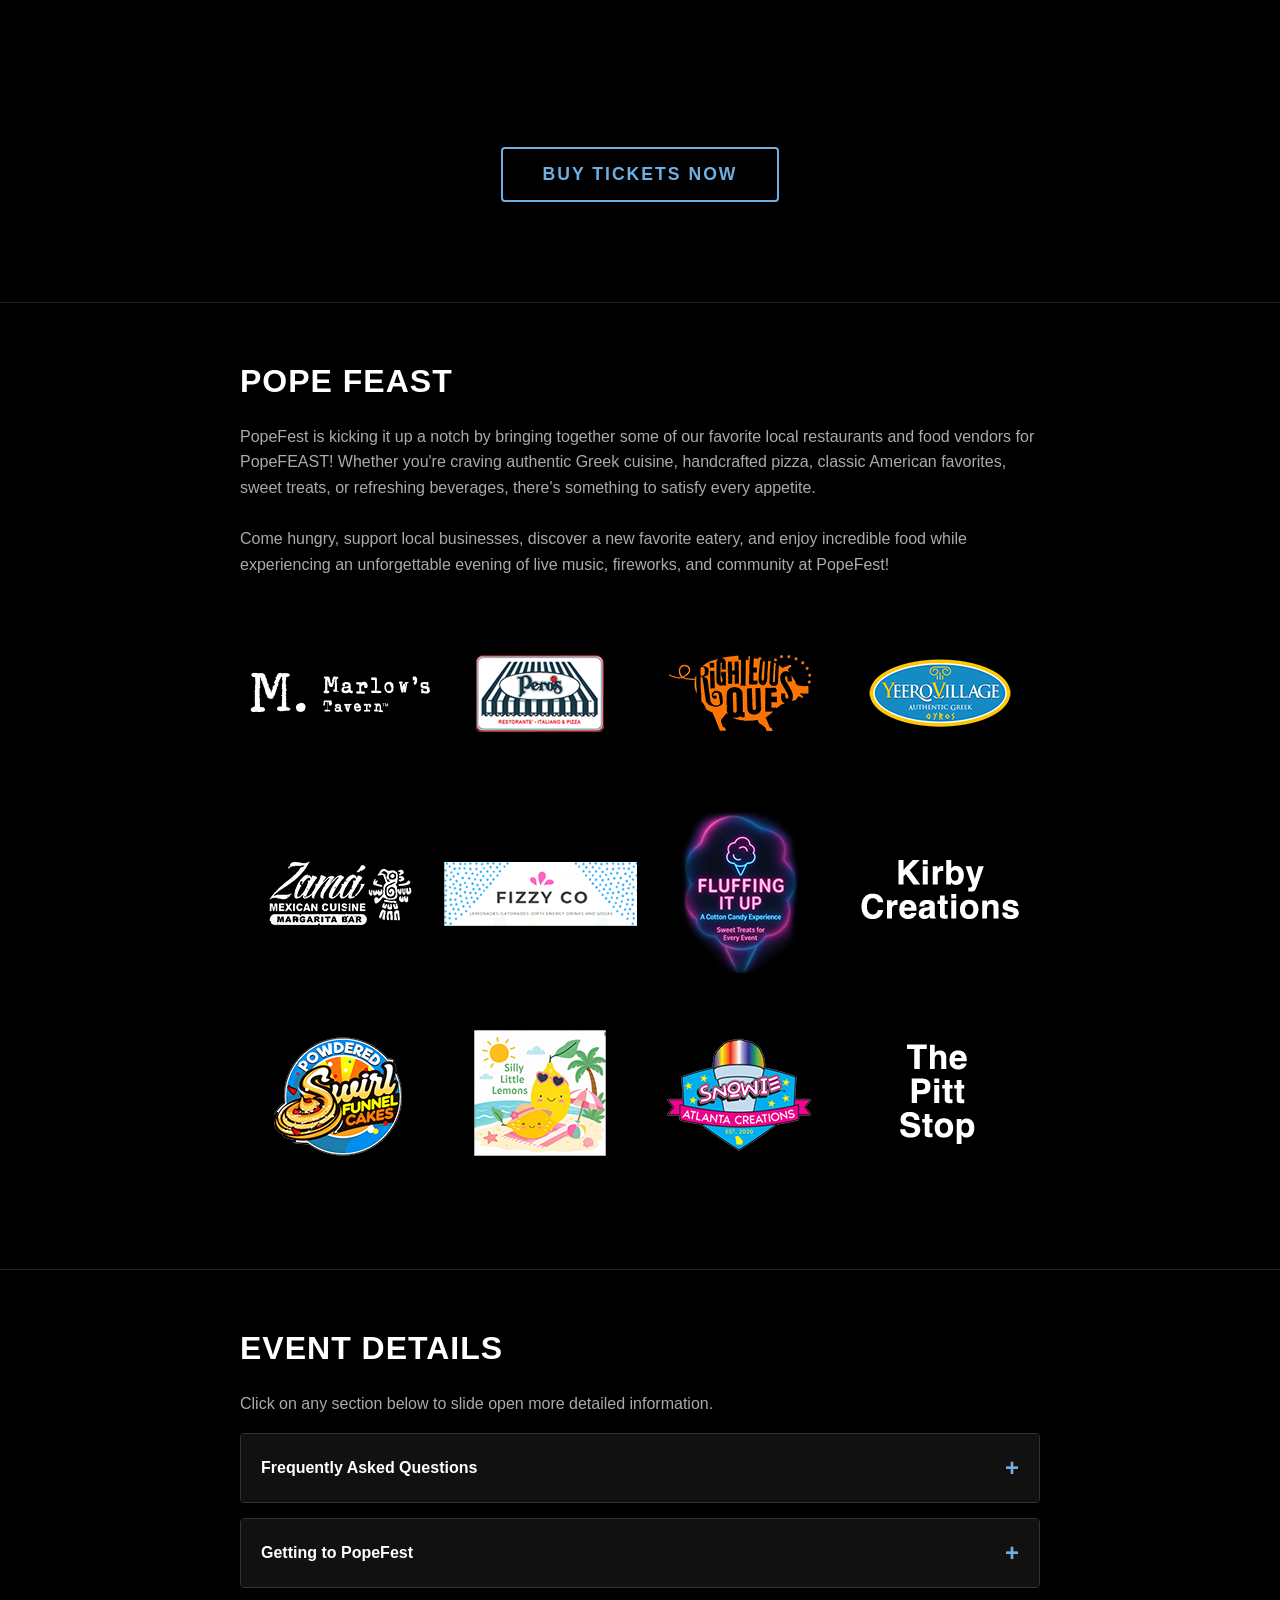
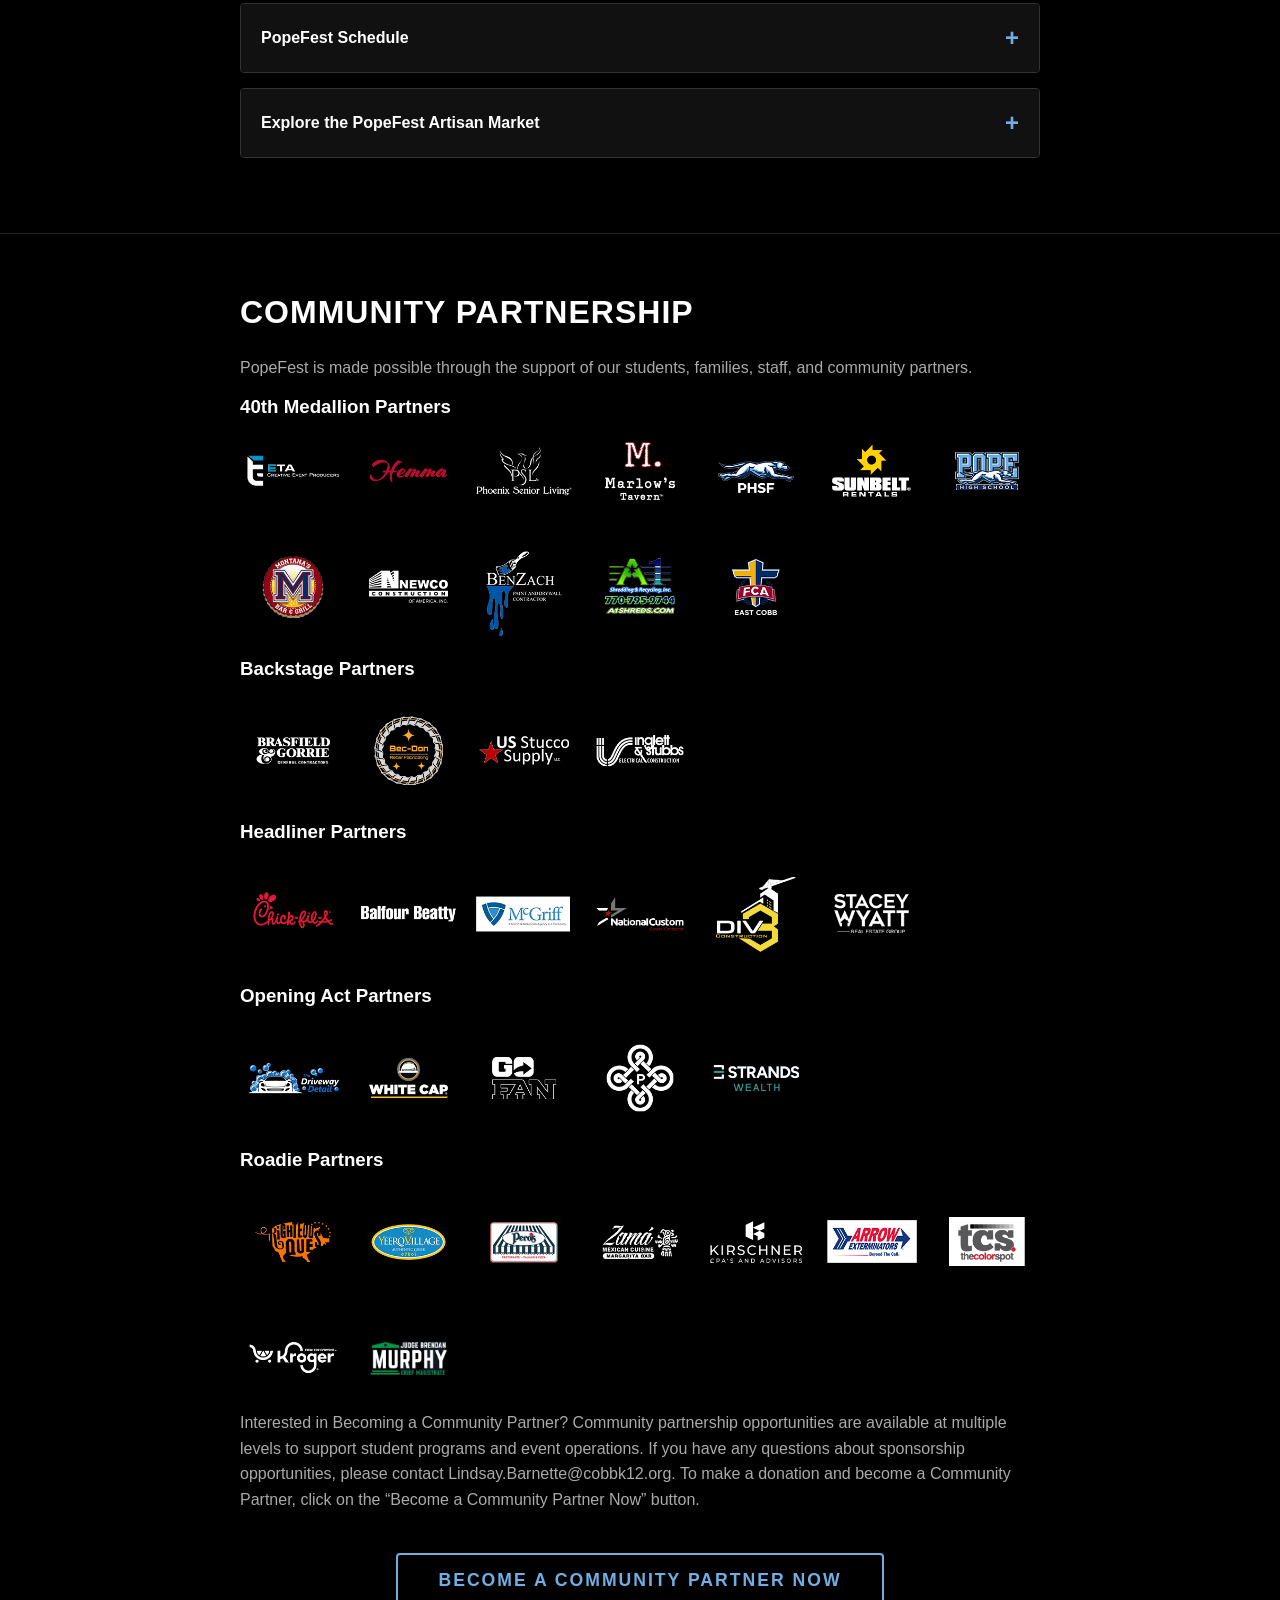
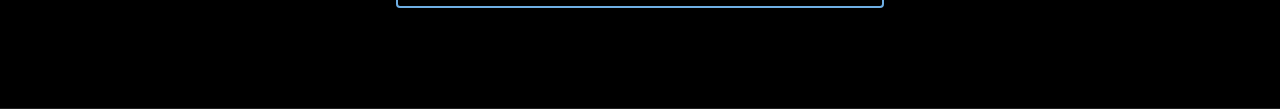
==== commit db8237de: "add sponsors" ====
--- a/index.html
+++ b/index.html
@@ -252,6 +252,7 @@
                 <div class="gallery-item"><img src="sponsors/Opening/B_WhiteCap.png" alt="WC Business Unit Logo Stacked Blk"></div>
                 <div class="gallery-item"><img src="sponsors/Opening/D_GoFan.png" alt="GoFan Stacked Logo"></div>
                 <div class="gallery-item"><img src="sponsors/Opening/E_PiedmontChurch.png" alt="GoFan Stacked Logo"></div>
+                <div class="gallery-item"><img src="sponsors/Opening/F_StrandsWealth.png" alt="GoFan Stacked Logo"></div>
             </section>
             <br>
             <h3>Roadie Partners</h3>
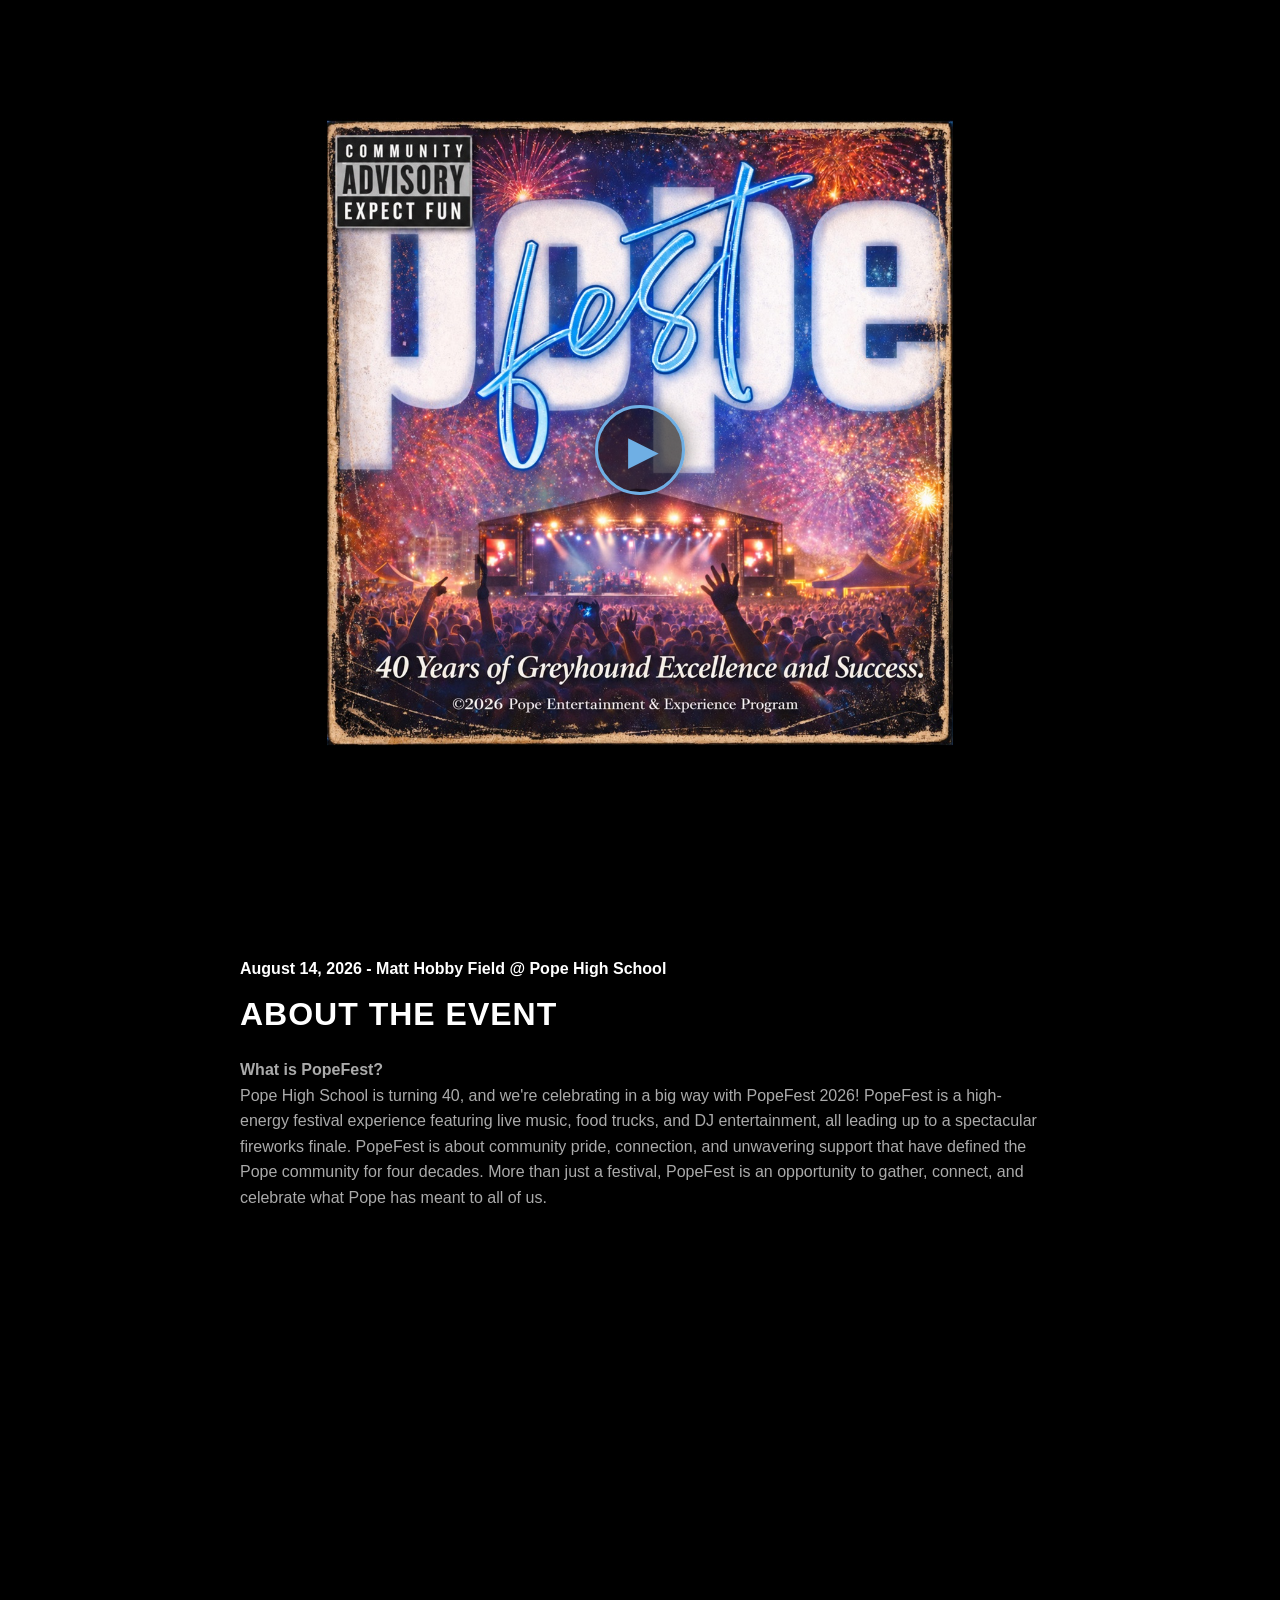
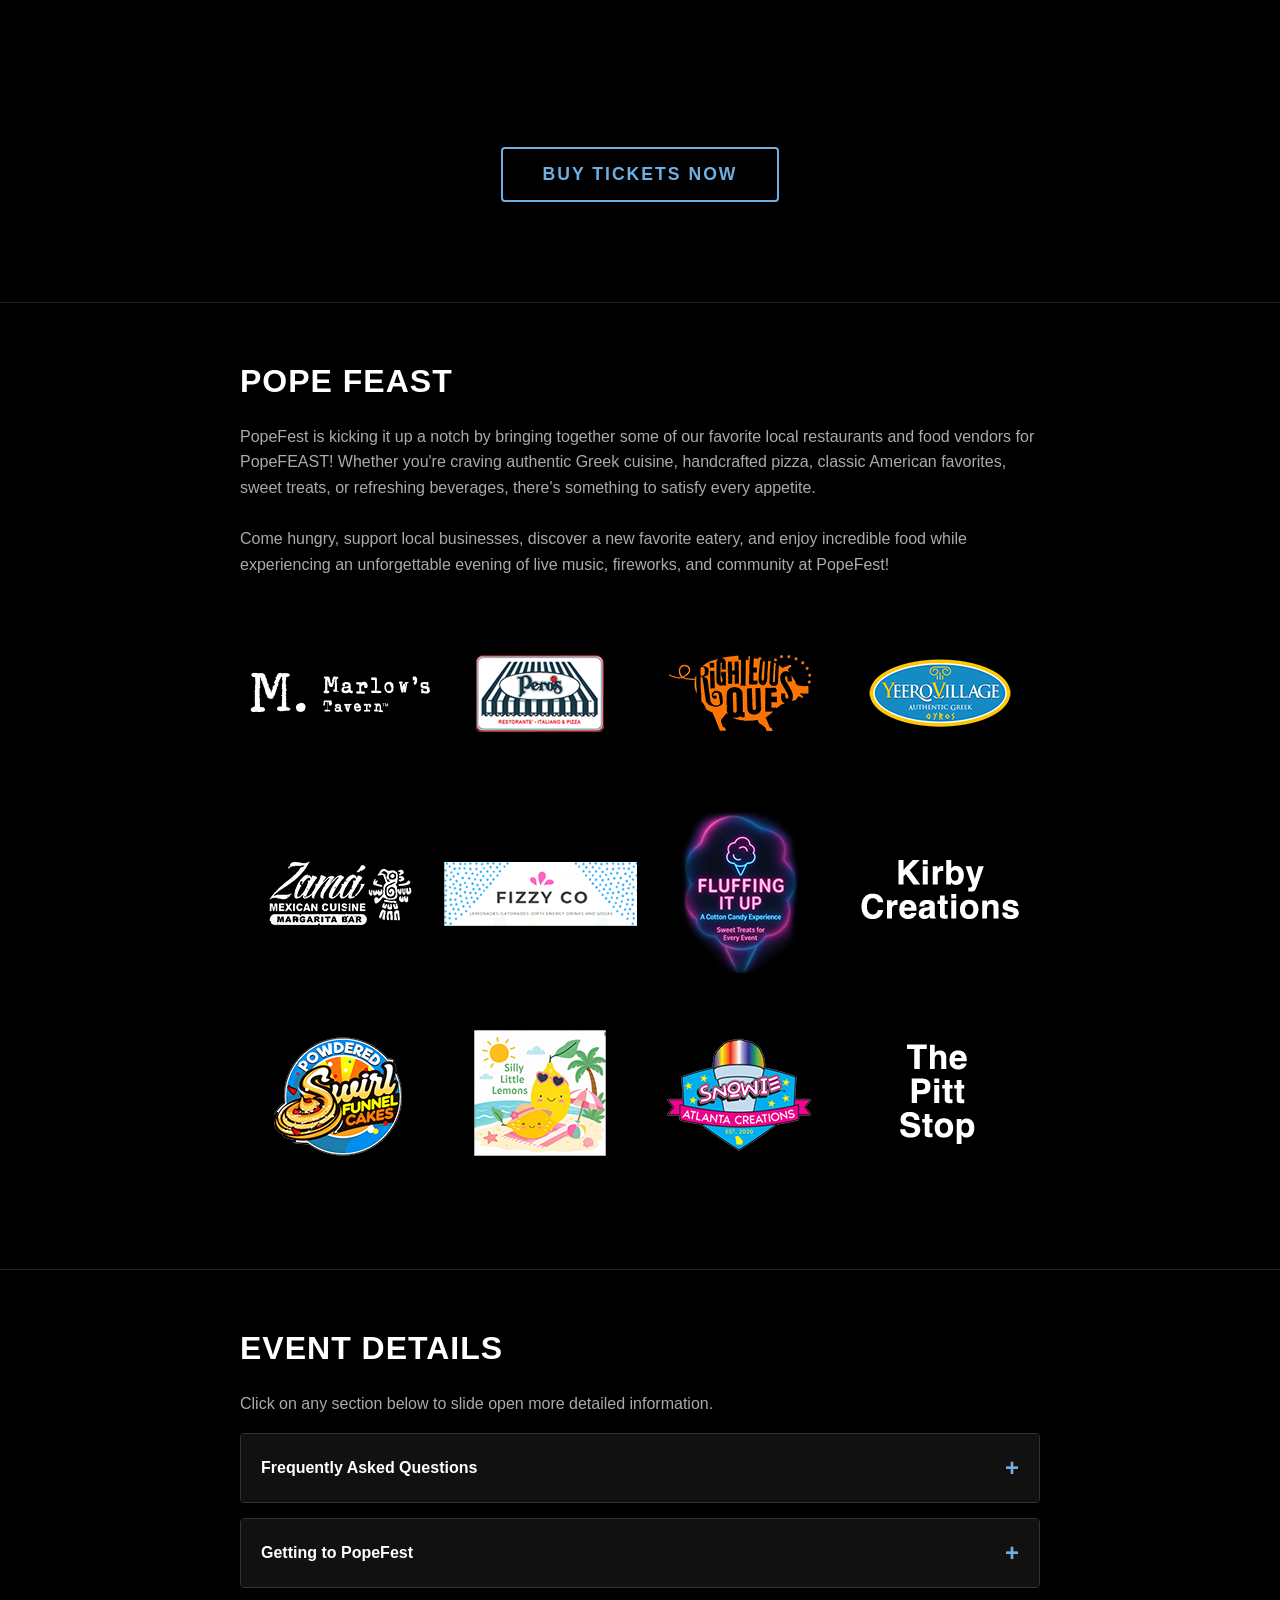
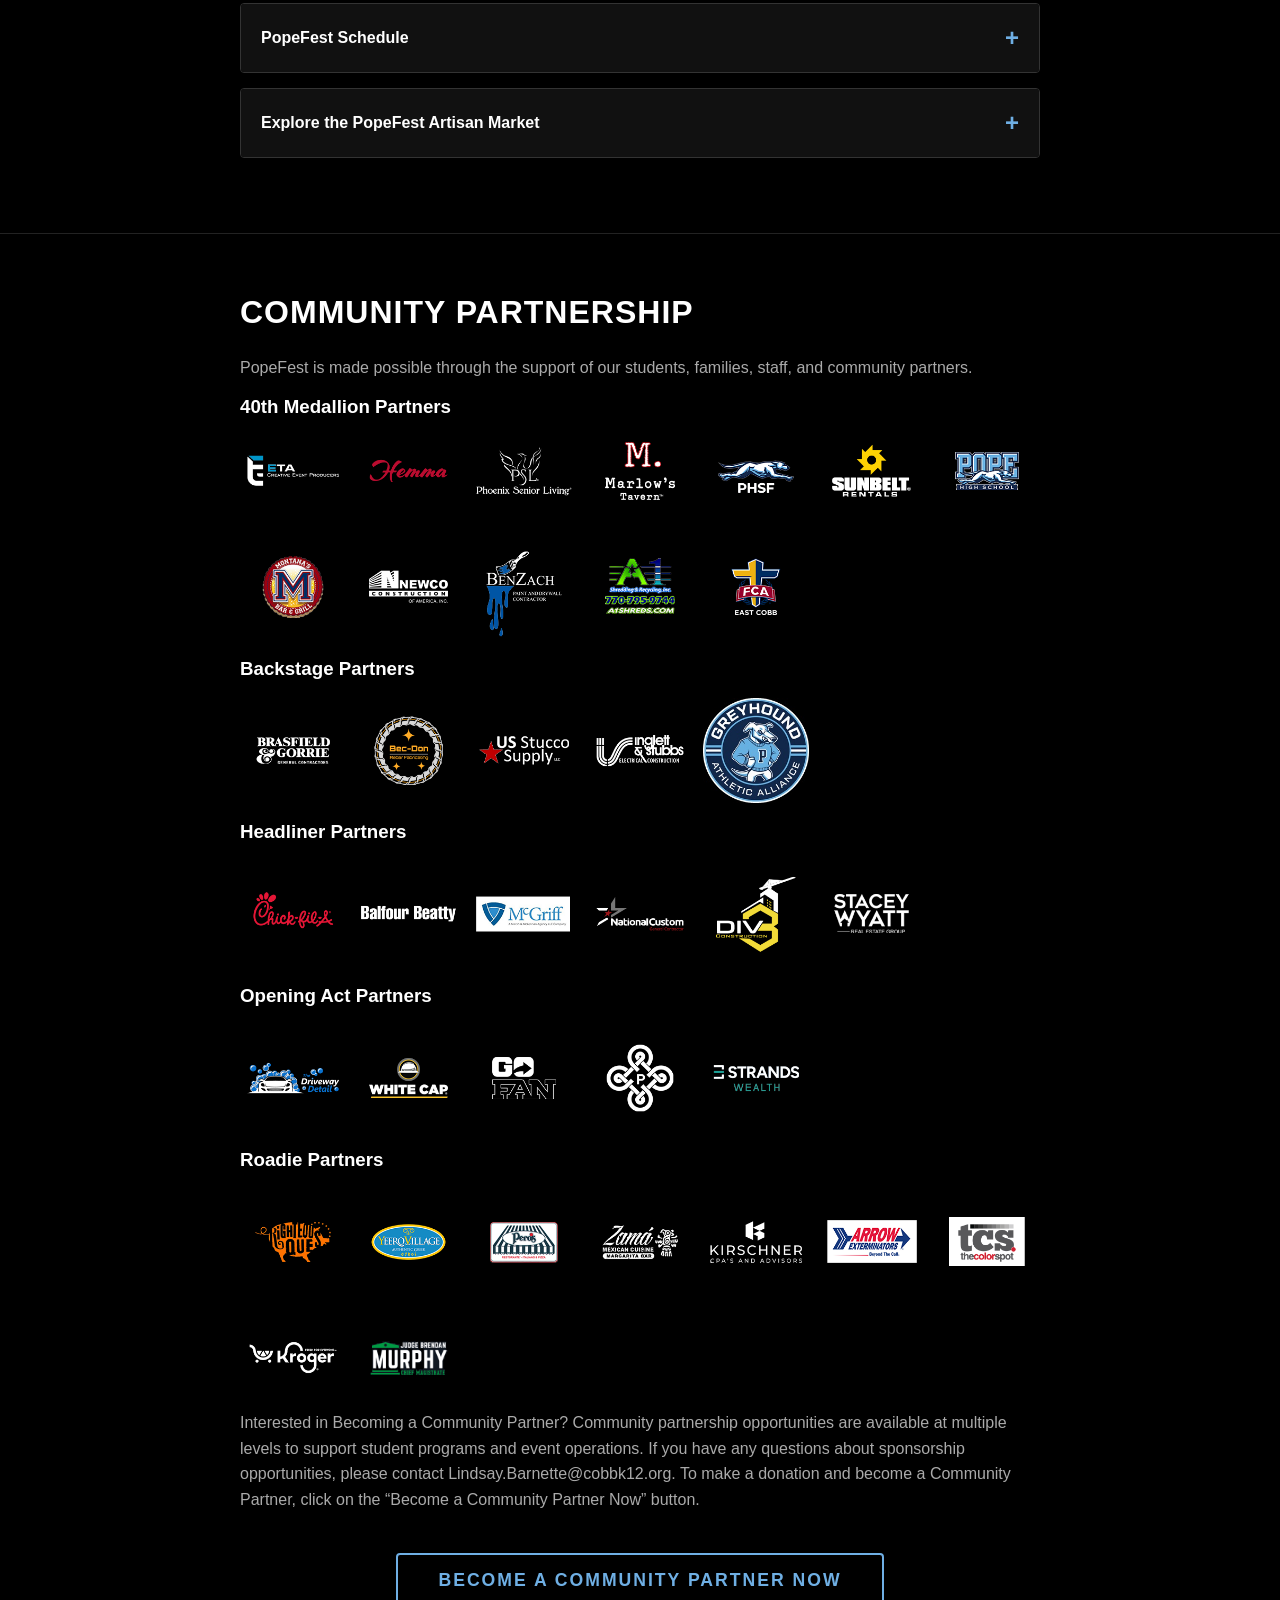
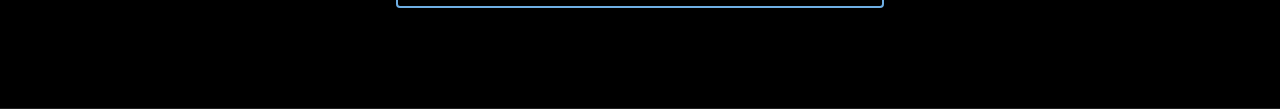
==== commit 0be74113: "add sponsor" ====
--- a/index.html
+++ b/index.html
@@ -232,6 +232,7 @@
                 <div class="gallery-item"><img src="sponsors/Backstage/B_BecDon.png" alt="BecDon"></div>
                 <div class="gallery-item"><img src="sponsors/Backstage/C_USStucco.png" alt="US Stucco"></div>
                 <div class="gallery-item"><img src="sponsors/Backstage/E_IngletStubbs.png" alt="EIS Master Logo"></div>
+                <div class="gallery-item"><img src="sponsors/Backstage/F_GrehoundAthleticAlliance.jpg" alt="EIS Master Logo"></div>
             </section>
             <br>
             <h3>Headliner Partners</h3>
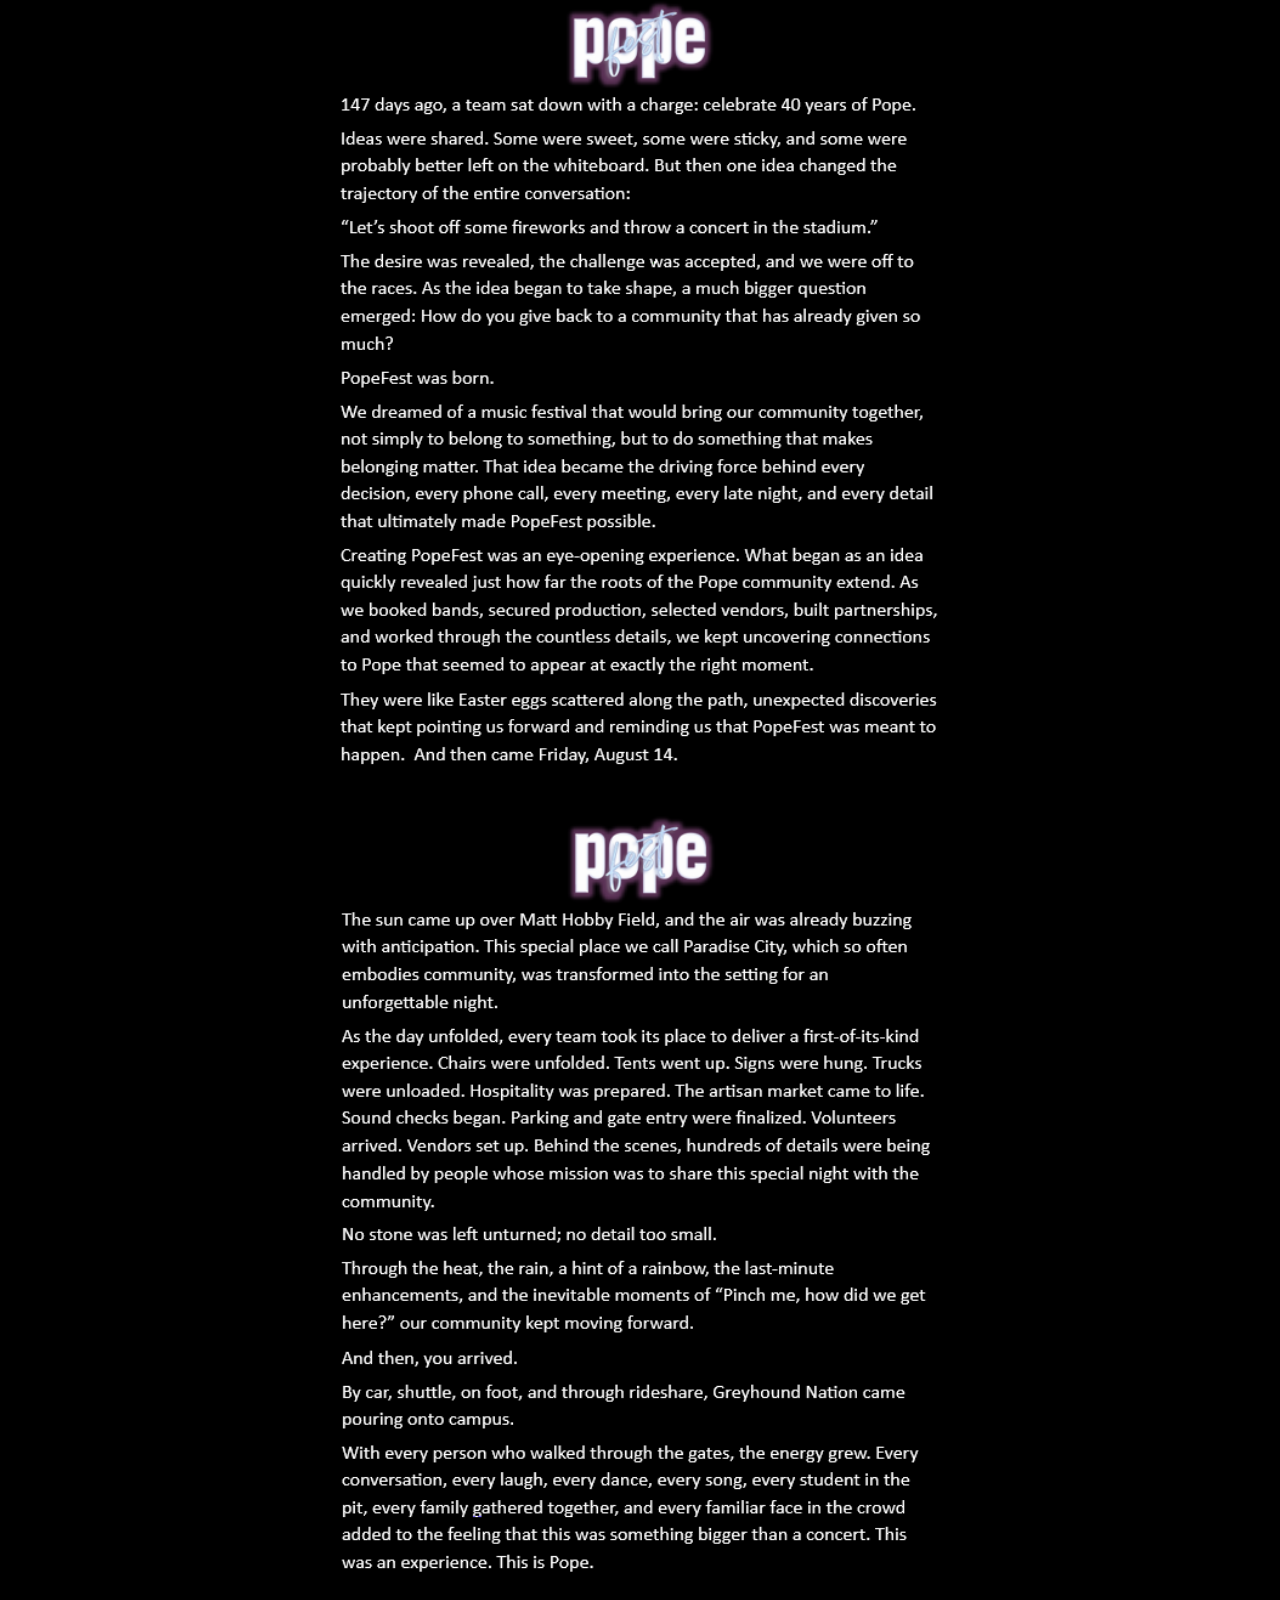
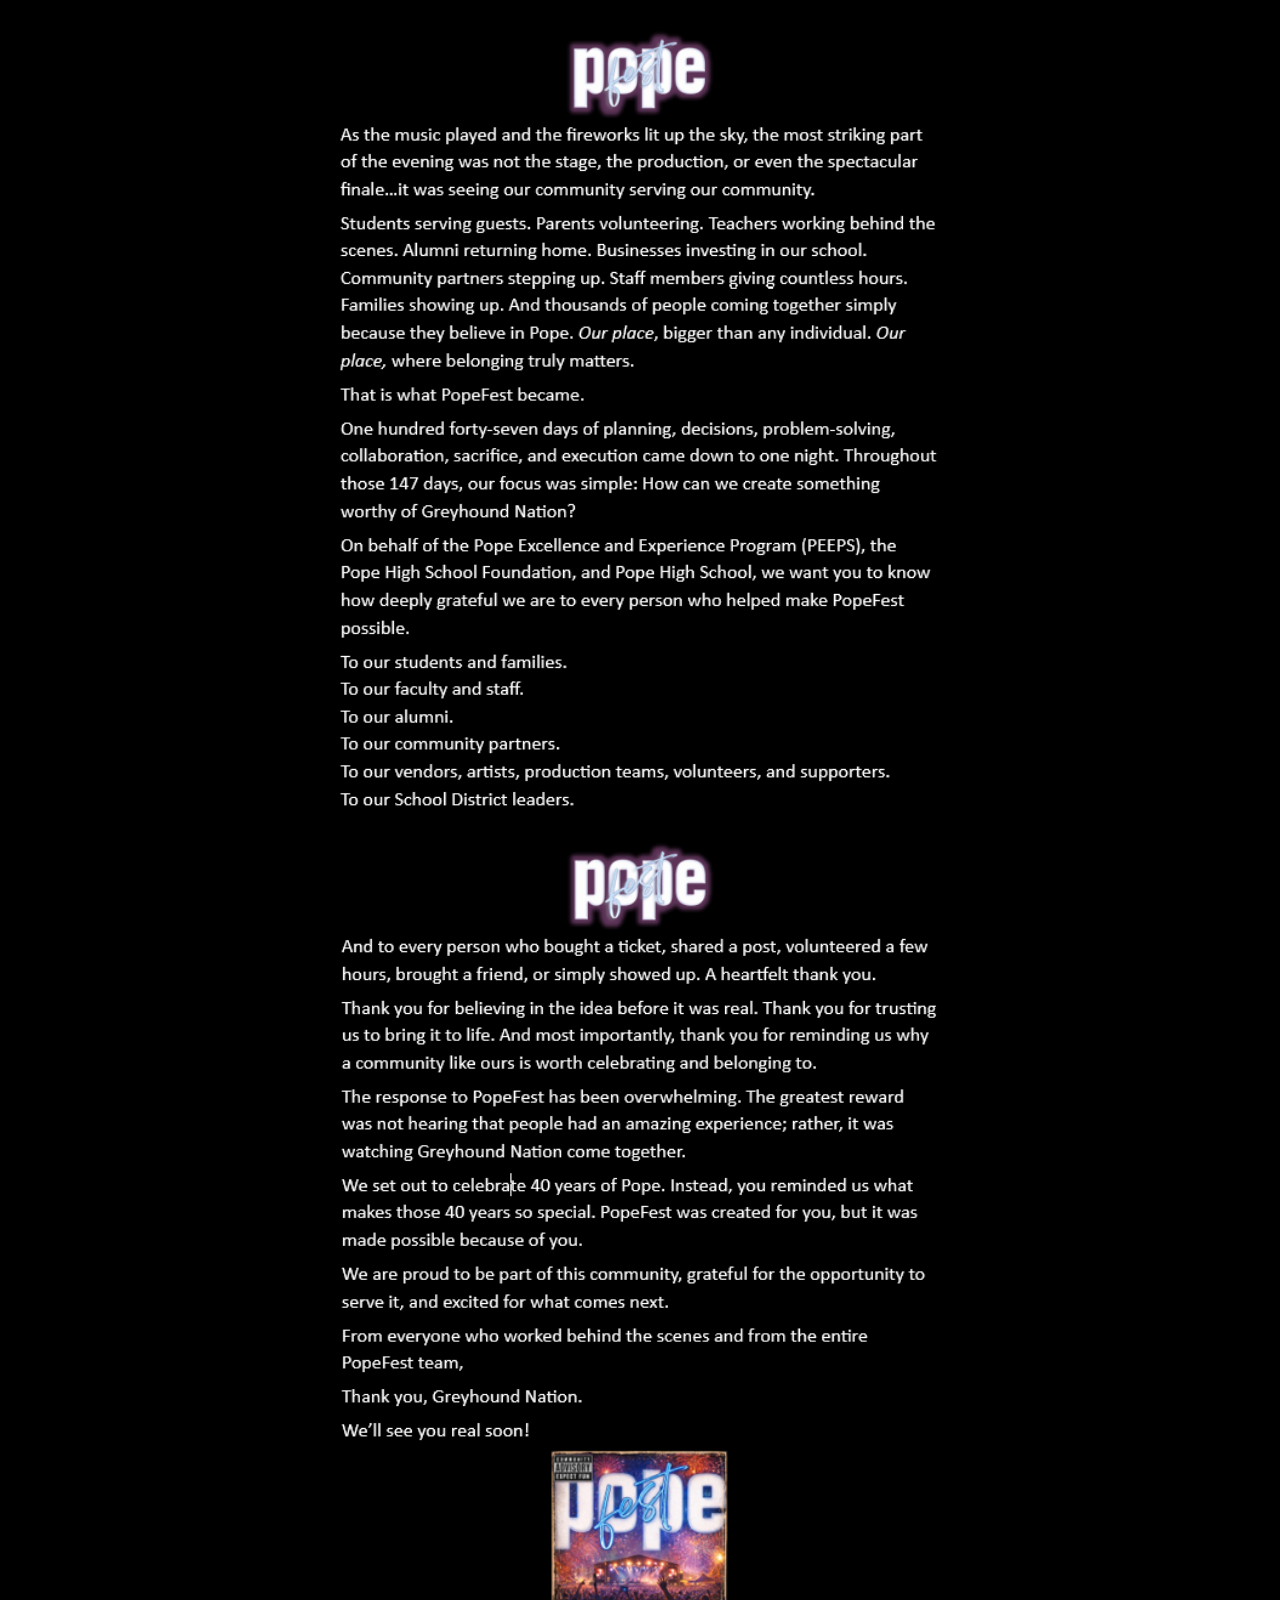
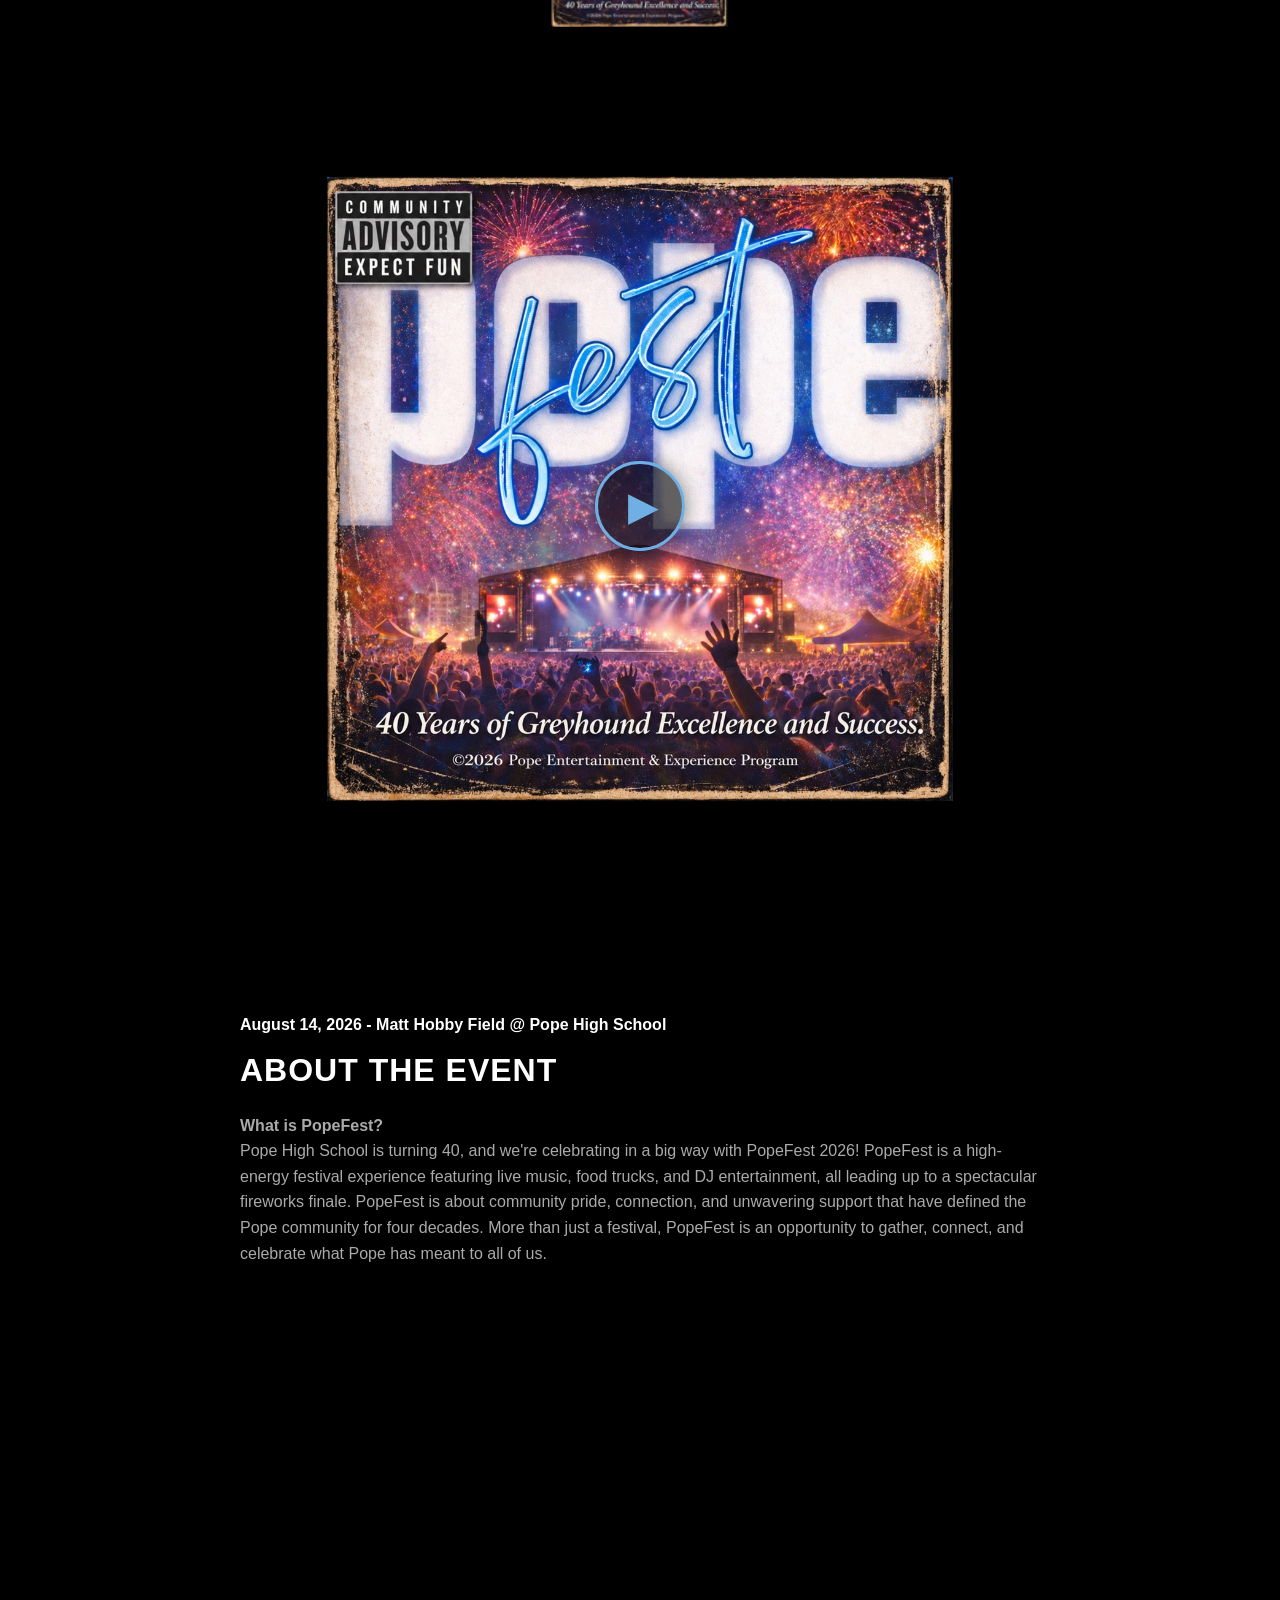
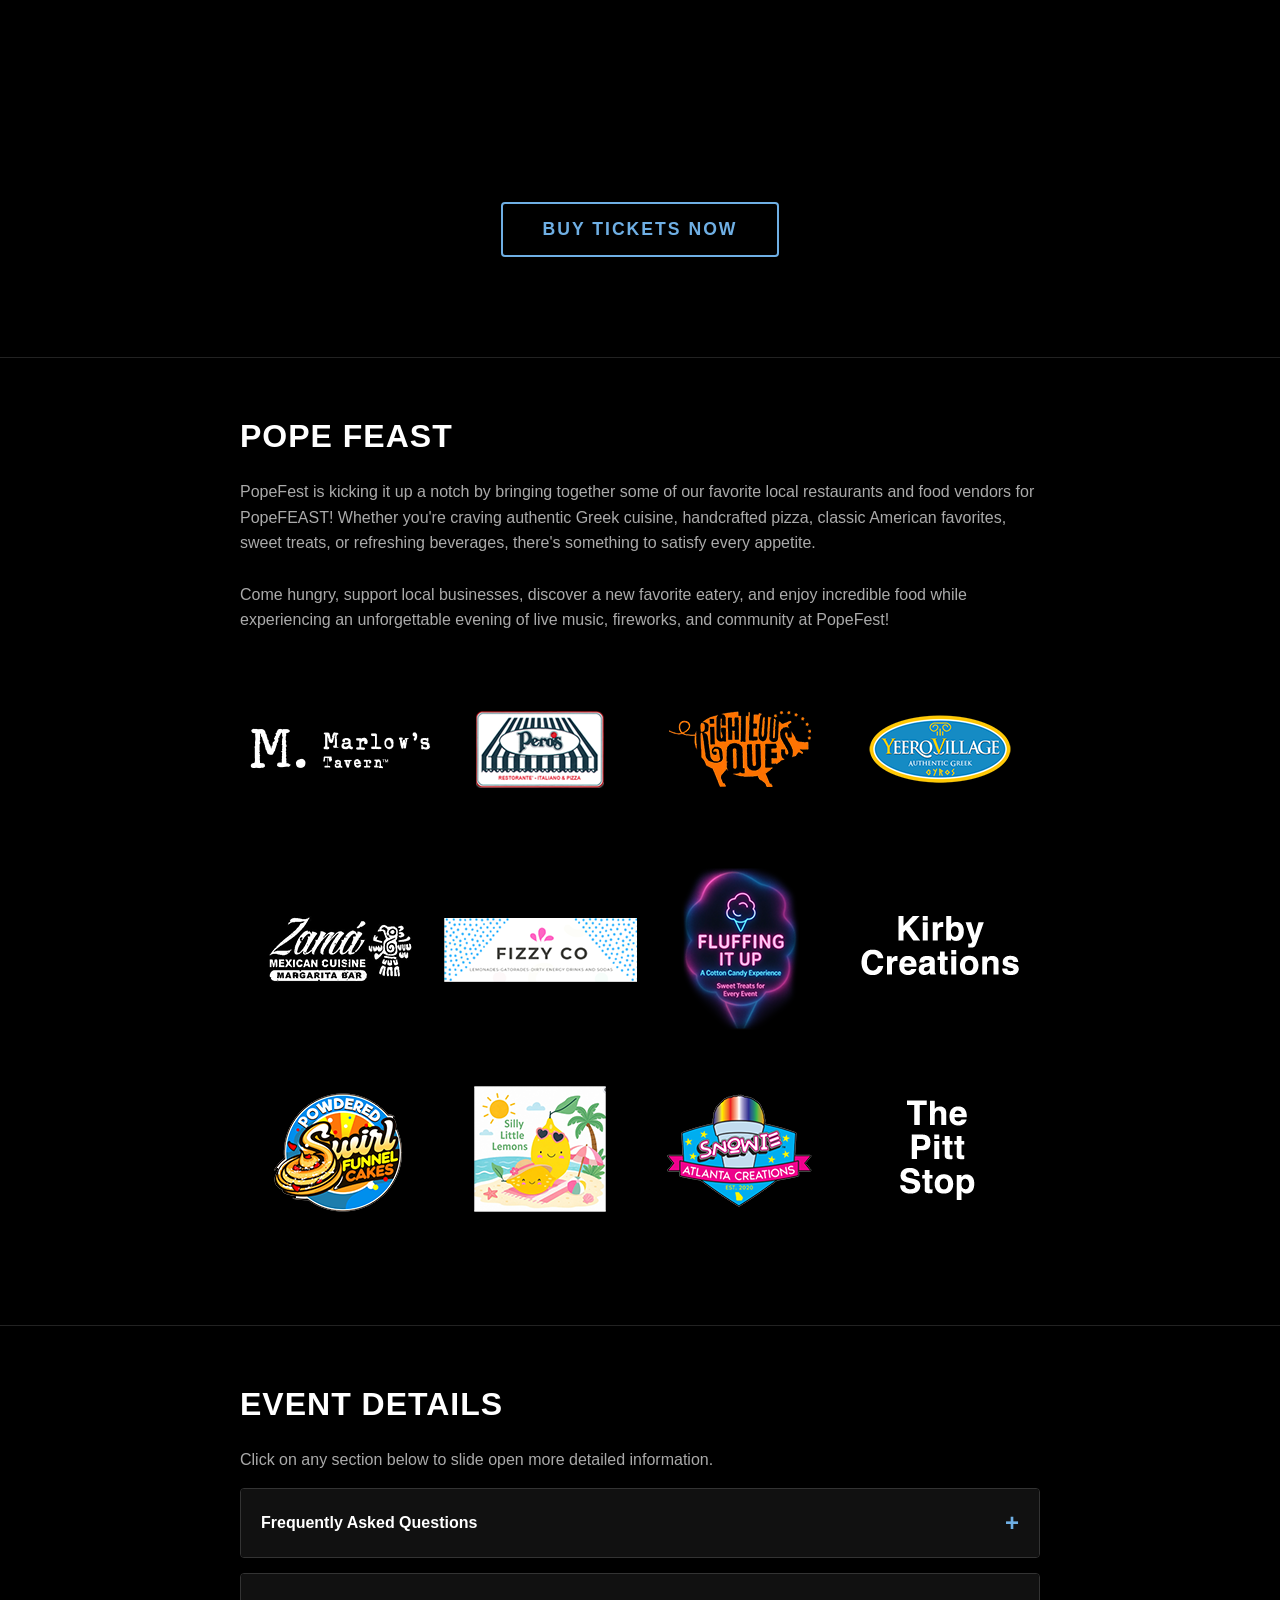
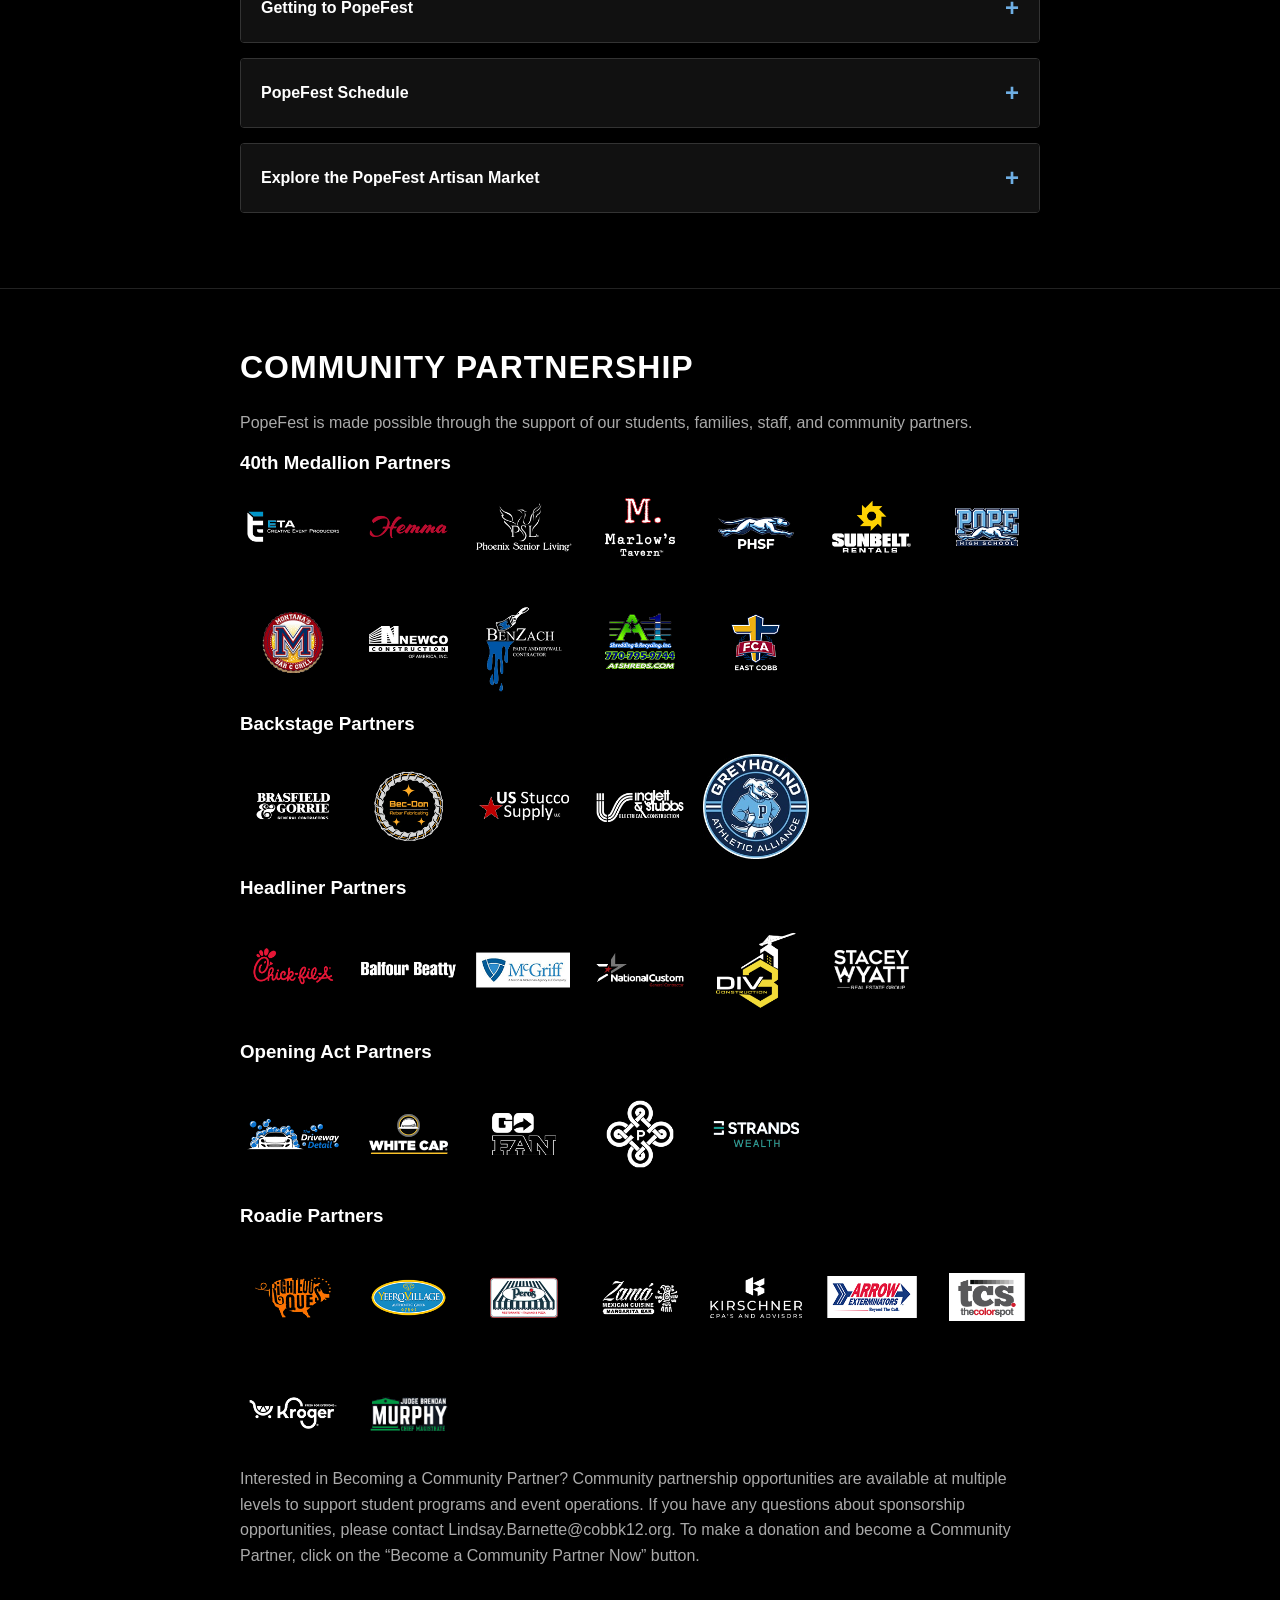
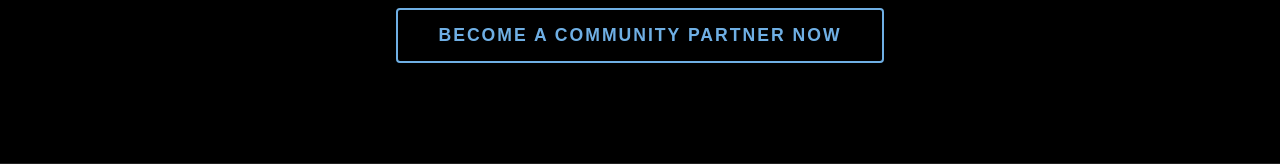
==== commit cba2e708: "final message" ====
--- a/index.html
+++ b/index.html
@@ -7,6 +7,12 @@
     <link rel="stylesheet" href="styles.css">    
 </head>
 <body>
+    <div class="image-container">
+        <img src="finish/a.png" alt="Image A">
+        <img src="finish/b.png" alt="Image B">
+        <img src="finish/c.png" alt="Image C">
+        <img src="finish/d.png" alt="Image D">
+    </div>
     <section id="hero-section">
         <div class="video-wrapper">
             <img id="event-image" style="padding:20px" width=100% src="pfimg.jpeg">
--- a/styles.css
+++ b/styles.css
@@ -285,4 +285,18 @@
     max-width: 200px; /* Limits how big the images can get */
     height: auto; /* Keeps original aspect ratio (prevents squaring off) */
     object-fit: contain; /* Ensures the image fits its bounds neatly */
+  }
+  .image-container {
+    display: flex;
+    flex-direction: column; /* Force vertical stacking */
+    align-items: center;    /* Center the images horizontally within the container */
+    width: 100%;
+  }
+  
+  .image-container img {
+    max-width: 650px; /* Cap size at 1000px */
+    width: 100%;       /* Allow image to shrink smoothly on smaller screens */
+    height: auto;      /* Keep image ratio intact */
+    margin: 0 auto;    /* Ensure image centering */
+    display: block;
   }
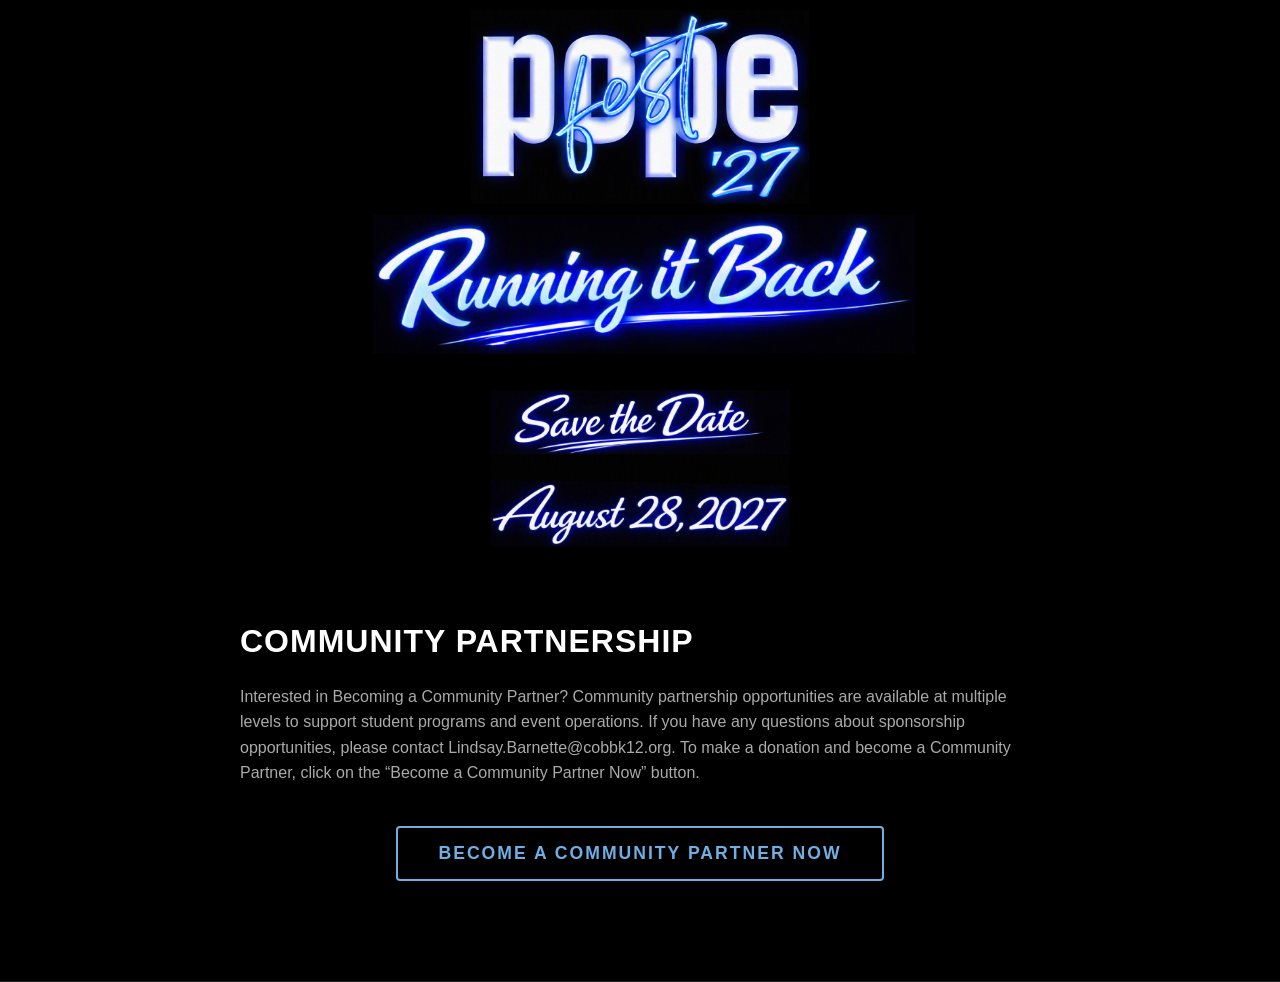
==== commit ac928b89: "Rename sneak.html to index.html" ====
--- a/index.html
+++ b/index.html
@@ -8,273 +8,13 @@
 </head>
 <body>
     <div class="image-container">
-        <img src="finish/a.png" alt="Image A">
-        <img src="finish/b.png" alt="Image B">
-        <img src="finish/c.png" alt="Image C">
-        <img src="finish/d.png" alt="Image D">
+        <img src="images/Popefest28.jpg" alt="Popefest 2027: Running it Back">
+        <img style="width: 50%; max-width: 350px;" src="images/SaveTheDate.jpg" alt="Save the Date: August 28th 2027">
     </div>
-    <section id="hero-section">
-        <div class="video-wrapper">
-            <img id="event-image" style="padding:20px" width=100% src="pfimg.jpeg">
-            <video hidden id="event-video" playsinline>
-                <source src="pfvid.mp4" type="video/mp4">
-                Your browser does not support the video tag.
-            </video>
-
-            <button id="play-overlay-btn" class="play-overlay">
-                <span class="play-icon">▶</span>
-            </button>
-        </div>
-    </section>
-
-    <main id="main-content" class="content-section">
-        <div class="container">
-            <h4><b>August 14, 2026 -</b> Matt Hobby Field @ Pope High School</h4><br>
-            <h2>About The Event</h2>
-            <p><b>What is PopeFest? </b><br>Pope High School is turning 40, and we're celebrating in a big way with PopeFest 2026! PopeFest is a high-energy festival experience featuring live music, food trucks, and DJ entertainment, all leading up to a spectacular fireworks finale.  PopeFest is about community pride, connection, and unwavering support that have defined the Pope community for four decades. More than just a festival, PopeFest is an opportunity to gather, connect, and celebrate what Pope has meant to all of us. </p>
-            <div style="position:relative;padding-top:max(60%,324px);width:100%;height:0;"><iframe style="position:absolute;border:none;width:100%;height:100%;left:0;top:0;" src="https://online.fliphtml5.com/rvsqb/PopeFest_Revised1/" title="PopeFest_Revised1" seamless="seamless" scrolling="no" frameborder="0" allowtransparency="true" allowfullscreen="true" ></iframe></div>  
-            <div class="cta-container">
-                <a href="https://gofan.co/event/6601031?schoolId=GA5246" target="_blank" class="btn-ticket">Buy Tickets Now</a>
-            </div>
-
-        </div>
-    </main>
-
-    <section class="content-section">
-        <div class="container">
-            <h2>Pope FEAST</h2>
-            <p>
-                PopeFest is kicking it up a notch by bringing together some of our favorite local restaurants and food vendors for PopeFEAST! Whether you're craving authentic Greek cuisine, handcrafted pizza, classic American favorites, sweet treats, or refreshing beverages, there's something to satisfy every appetite.
-                <br>
-                <br>
-                Come hungry, support local businesses, discover a new favorite eatery, and enjoy incredible food while experiencing an unforgettable evening of live music, fireworks, and community at PopeFest!
-                <section class="gallery-container">
-                    <div class="gallery-item"><img src="images/A_MarlowsTavern.png" alt="MarlowsTavern"></div>
-                    <div class="gallery-item"><img src="images/A_PerosPizza.png" alt="PerosPizza"></div>
-                    <div class="gallery-item"><img src="images/A_RighteousQue.png" alt="RighteousQue"></div>
-                    <div class="gallery-item"><img src="images/A_YeeroVillage.png" alt="YeeroVillage"></div>
-                    <div class="gallery-item"><img src="images/A_Zama.png" alt="Zama"></div>
-
-                    <div class="gallery-item"><img src="images/B_FizzyCo.png" alt="FizzyCo"></div>
-                    <div class="gallery-item"><img src="images/B_FluffingItUp.png" alt="FluffingItUp"></div>
-                    <div class="gallery-item"><img src="images/B_KirbyCreations.png" alt="FizzyCo"></div>
-                    <div class="gallery-item"><img src="images/B_PowderedSwirl.png" alt="PowderedSwirl"></div>
-                    <div class="gallery-item"><img src="images/B_SillyLittleLemons.png" alt="SillyLittleLemons"></div>
-                    <div class="gallery-item"><img src="images/B_Snowie.png" alt="Snowie"></div>
-                    <div class="gallery-item"><img src="images/B_ThePittStop.png" alt="FizzyCo"></div>
-                    
-                </section>
-            </p>
-        </div>
-    </section>
-
-    <section class="content-section">
-        <div class="container">
-            <h2>Event Details</h2>
-            <p>Click on any section below to slide open more detailed information.</p>
-
-            <div class="accordion-item">
-                <div class="accordion-label">
-                    Frequently Asked Questions
-                </div>
-                <div class="accordion-content">
-                    <div class="accordion-body">
-                        <p><b>Is PopeFest open to the public?</b><br>Yes! PopeFest welcomes Pope families, students, alumni, and community guests.</p>
-                        <p><b>Do I need a ticket?</b><br>
-                            Yes. Tickets are required for entry and must be purchased and/or redeemed exclusively through GoFan. PopeFest will sell out, so be sure to purchase or redeem your ticket as soon as possible. Admission for children 3 years of age and younger is free when accompanied by an adult. <br>There are three ticket categories for PopeFest. 
-                            <ol type="A">
-                                <li><b><u>Pope High School Student and Staff Ticket</u></b><br>
-                                    2026-2027 Pope students and staff will redeem their complimentary general admission ticket for stadium or field seating on a first come first serve basis. Seating is not reserved. 
-                                    Pope students will get their promo code through GoFan at checkout when redeeming their complimentary ticket. 
-                                    Pope staff will use a promo code received via email to redeem their complimentary ticket.
-                                </li>
-                                <li><b><u>VIP Ticket</u></b><br>
-                                    Experience PopeFest in comfort and style with our exclusive VIP access. A limited number of VIP tickets are available for purchase on GoFan.
-                                </li>
-                                <li><b><u>General Admission Ticket</u></b>
-                                    General Admission tickets are available for purchase on GoFan. All General admission tickets are for stadium or field seating on a first come first serve basis. Seating is not reserved.
-                                </li>
-                            </ol>
-                        </p>
-                        <p><b>What do I get with my VIP ticket?</b><br>Complimentary food, snacks, water, and soft drinks throughout the evening. Premium field viewing in an exclusive area near the stage. Access to a private VIP-only hospitality area, including a covered tent with misting fans to stay cool and comfortable. Exclusive standing and seated gathering areas for relaxing, socializing, and enjoying the event. Seating is limited, and guests are strongly encouraged to bring a tailgate chair for added comfort. Age-restricted area.  No students are allowed, and no children under the age of 19.</p>
-                        <p><b>Student & Staff Tickets</b><br>Current Pope students and staff will receive a promo code to redeem their ticket. Details for current Pope students and staff will be shared through school communications.</p>
-                        <p><b>Where should I park?</b><br>Parking will be available for $10 through GoFan at Pope High School. Spaces are limited and are on a first come first serve basis. Overflow parking and shuttle service will also be available nearby. Additional parking details will be shared closer to the event.</p>
-                        <p><b>Will food and drinks be available?</b><br>Yes! Food trucks and vendors from local restaurants will be on-site with food and beverages available for purchase throughout the event.</p>
-                        <p><b>Can middle school students attend?</b><br>Yes, but middle school and younger students must attend with a parent or guardian.</p>
-                        <p><b>What happens if it rains?</b><br>PopeFest will continue rain or shine. However, if postponement becomes necessary, the official rain date is <b>Saturday, August 15, 2026.</b></p>
-                        <p><b>Is there a clear bag policy?</b><br>Yes. To help maintain a safe environment, PopeFest will enforce a clear bag policy.</p>
-                        <p><b>Are footballs, sports equipment, or toys allowed?</b><br>No. PopeFest is a music festival, not an athletic event. Footballs, sports equipment, water guns, toy weapons, hacky sacks, and other disruptive recreational items or activities are not permitted inside PopeFest. Any prohibited items will be confiscated.</p>
-                        <p><b>Are pets allowed?</b><br>Any and all pets, including dogs, are strictly prohibited from campus or festival grounds. Only documented certified service animals, trained to perform specific tasks to assist individuals with disabilities, are permitted. Emotional support animals and pets are not permitted. Animals will be turned away at the gates.</p>
-                        <p><b>What does seating look like?</b><br>With the exception of the VIP Experience, all PopeFest seating is General Admission and includes access to both stadium and field seating areas. Seating is available on a first-come, first-served basis and cannot be reserved. Guests planning to enjoy field seating are encouraged to bring a portable folding/tailgate chair for added comfort.</p>
-                        <p><b>Allowed / Not Allowed Items</b><br>
-                            <ul>
-                                <li>Refillable cups or bottles up to 32 oz. are permitted</li>
-                                <li>No coolers or backpacks</li>
-                                <li>No outside food, drinks, or alcohol</li>
-                                <li>Umbrellas permitted only in the event of rain</li>
-                                <li>No tents, sunshades, or canopies</li>
-                                <li>No Drones, professional photography, or videography without the expressed written consent of PopeFest.</li>
-                                <li>No lasers or laser pens/pointers.</li>
-                                <li>No weapons of any kind.</li>
-                                <li>No illegal substances. No vapes. No tobacco.</li>
-                                <li>All Cobb County School District rules must be followed.</li>
-                            </ul>
-                        </p>
-                    </div>
-                </div>
-            </div>
-            <div class="accordion-item">
-                <div class="accordion-label">
-                    Getting to PopeFest
-                </div>
-                <div class="accordion-content">
-                    <div class="accordion-body">
-                        <p>Matt Hobby Field at Pope High School Stadium</p>
-                        <p><b>Parking Information </b><br>
-                            <ul>
-                                <li>Limited parking is available for purchase at Pope High School on a first come first serve basis.</li>
-                                <li>Free overflow parking available in designated auxiliary lots (YMCA and Hightower Trail MS) with shuttle service provided. Detailed information will be posted as we get closer to the event.</li>
-                                <li>Accessible parking is available near the main entrance.</li>
-                                <li>Follow event signage and volunteer directions upon arrival.</li>
-                            </ul>
-                        </p>
-                    </div>
-                </div>
-            </div>
-            <div class="accordion-item">
-                <div class="accordion-label">
-                    PopeFest Schedule 
-                </div>
-                <div class="accordion-content">
-                    <div class="accordion-body">
-                        <p><b>5:00 PM – </b>Gates Open + DJ D80 + PopeFEAST & Artisan Market</p>
-                        <p><b>6:00 PM – </b>The Roosters</p>
-                        <p><b>6:45 PM – </b>Jeremy Would Let Me Drown</p>
-                        <p><b>7:35 PM – </b>Acoustic Soul</p>
-                        <p><b>8:30 PM – </b>Guardians of the Jukebox</p>
-                        <p><b>Finale Event – </b>40 Years of Excellence & Success Fireworks Spectacular</p>
-                    </div>
-                </div>
-            </div>
-            <div class="accordion-item">
-                <div class="accordion-label">
-                    Explore the PopeFest Artisan Market
-                </div>
-                <div class="accordion-content">
-                    <div class="accordion-body">
-                        <p><b>What is the PopeFest Artisan Market?</b><br>The PopeFest Artisan Market features local artisans, makers, and small businesses offering unique handmade goods, artwork, apparel, jewelry, home décor, specialty items, and more.</p>
-                        <p><b>Where will the Artisan Market be located?</b><br>The Artisan Market will be located within the PopeFest grounds in a designated shopping area easily accessible to all attendees.</p>
-                        <p><b>The following vendors will be part of the Artisan Market:</b><br>
-                                <!-- List of Vendors -->
-                                <ul>
-                                Beni Destine 
-                                <br>Capture It Write
-                                <br>Crayonfetti
-                                <br>Cutesyology Design
-                                <br>Dots Monogram & Gifts
-                                <br>Gillen's Gifts
-                                <br>Heavenly Wreath Designs
-                                <br>Honey Creek Woods
-                                <br>Love, LuLo
-                                <br>Miniature Magnets 
-                                <br>Peachtree Art Center
-                                <br>Phoenix Nest Vintage 
-                                <br>Pretty Little Pieces 
-                                <br>Pure & Simple Creations by Tammy 
-                                <br>Roehouse Collective
-                                <br>S.D. creations
-                                <br>Sassy Bold Jams
-                                <br>Sideline Sparkle Squad
-                                <br>Skyward Crochet 
-                                <br>Summer Dreams Designs
-                                <br>ThatCraftyChemist
-                                <br>The Gilded Page
-                                <br>The Moon and Quill
-                                <br>The Taryn Project
-                                <br>Tipsy Garden
-                                <br>Up turned crafts 
-                            <!-- </ul>
-                            <br><b>Also check out these student vendors:</b>
-                            <ul> -->
-                                <br>Button and Bead
-                                <br>Echoes of Kashmir
-                                <br>Painted Pixels
-                                <br>Paulette & Miranda’s Art
-                                </ul>
-                            </p>
-                        <p><b>Questions? </b><br>Reach out to Katherine Sims at Katherine.Sims@cobbk12.org</p>
-                    </div>
-                </div>
-            </div>
-        </div>
-    </section>
 
     <section class="content-section">
         <div class="container">
             <h2>Community Partnership</h2>
-            <p>
-                PopeFest is made possible through the support of our students, families, staff, and community partners.
-            </p>
-            <h3>40th Medallion Partners</h3>
-            <section class="gallery-container-sponsor">
-                <div class="gallery-item"><img src="sponsors/40th/A_ETAProducers.png" alt="ETA 2019 Logo"></div>
-                <div class="gallery-item"><img src="sponsors/40th/B_Hemma.png" alt="Hemma Logo"></div>
-                <div class="gallery-item"><img src="sponsors/40th/C_PhoenixSeniorLiving.png" alt="Phoenix Senior Living"></div>
-                <div class="gallery-item"><img src="sponsors/40th/D_MarlowsTavern.png" alt="Marlows Logo"></div>
-                <div class="gallery-item"><img src="sponsors/40th/E_PHSFFoudnation.png" alt="PHSF Foundation"></div>
-                <div class="gallery-item"><img src="sponsors/40th/F_SunbeltRentals.png" alt="Sunbelt Rentals Logo"></div>
-                <div class="gallery-item"><img src="sponsors/40th/G_PopeHS.png" alt="Pope Primary Mark"></div>
-                <div class="gallery-item"><img src="sponsors/40th/H_Montanas.png" alt="Montanas"></div>
-                <div class="gallery-item"><img src="sponsors/40th/I_NewCon.png" alt="NOA Logo"></div>
-                <div class="gallery-item"><img src="sponsors/40th/J_BenZach.png" alt="Ben Zach Golf"></div>
-                <div class="gallery-item"><img src="sponsors/40th/K_A1.png" alt="A1 Just Logo"></div>
-                <div class="gallery-item"><img src="sponsors/40th/L_ECFCA.png" alt="East Cobb FCA"></div>
-            </section>
-            <br>
-            <h3>Backstage Partners</h3>
-            <br>
-            <section class="gallery-container-sponsor">
-                <div class="gallery-item"><img src="sponsors/Backstage/A_BrasfieldGorrie.png" alt="Brasfield Gorrie Logo"></div>
-                <div class="gallery-item"><img src="sponsors/Backstage/B_BecDon.png" alt="BecDon"></div>
-                <div class="gallery-item"><img src="sponsors/Backstage/C_USStucco.png" alt="US Stucco"></div>
-                <div class="gallery-item"><img src="sponsors/Backstage/E_IngletStubbs.png" alt="EIS Master Logo"></div>
-                <div class="gallery-item"><img src="sponsors/Backstage/F_GrehoundAthleticAlliance.jpg" alt="EIS Master Logo"></div>
-            </section>
-            <br>
-            <h3>Headliner Partners</h3>
-            <br>
-            <section class="gallery-container-sponsor">
-                <div class="gallery-item"><img src="sponsors/Headliner/A_ChickFilA.png" alt="Chick-fil-A Logo"></div>
-                <div class="gallery-item"><img src="sponsors/Headliner/C_BalfourBetty.png" alt="BB Logo"></div>
-                <div class="gallery-item"><img src="sponsors/Headliner/D_McGriff.png" alt="McGriff"></div>
-                <div class="gallery-item"><img src="sponsors/Headliner/E_NationalCustom.png" alt="NCCS Generic"></div>
-                <div class="gallery-item"><img src="sponsors/Headliner/F_Div3.png" alt="Div3 Logo"></div>
-                <div class="gallery-item"><img src="sponsors/Headliner/G_StacyWyatt.png" alt="Div3 Logo"></div>
-            </section>
-            <br>
-            <h3>Opening Act Partners</h3>
-            <br>
-            <section class="gallery-container-sponsor">
-                <div class="gallery-item"><img src="sponsors/Opening/A_DrivewayDetail.png" alt="Driveway Detail"></div>
-                <div class="gallery-item"><img src="sponsors/Opening/B_WhiteCap.png" alt="WC Business Unit Logo Stacked Blk"></div>
-                <div class="gallery-item"><img src="sponsors/Opening/D_GoFan.png" alt="GoFan Stacked Logo"></div>
-                <div class="gallery-item"><img src="sponsors/Opening/E_PiedmontChurch.png" alt="GoFan Stacked Logo"></div>
-                <div class="gallery-item"><img src="sponsors/Opening/F_StrandsWealth.png" alt="GoFan Stacked Logo"></div>
-            </section>
-            <br>
-            <h3>Roadie Partners</h3>
-            <br>
-            <section class="gallery-container-sponsor">
-                <div class="gallery-item"><img src="sponsors/Roadie/A_RighteousQue.png" alt="Righteous Que"></div>
-                <div class="gallery-item"><img src="sponsors/Roadie/B_YeeroVillage.png" alt="Yeero Village"></div>
-                <div class="gallery-item"><img src="sponsors/Roadie/C_PerosPizza.png" alt="Peros Pizza"></div>
-                <div class="gallery-item"><img src="sponsors/Roadie/D_Zama.png" alt="Zama"></div>
-                <div class="gallery-item"><img src="sponsors/Roadie/E_Kirschner.png" alt="Kirschner Logo"></div>
-                <div class="gallery-item"><img src="sponsors/Roadie/F_Arrow.png" alt="Arrow 2"></div>
-                <div class="gallery-item"><img src="sponsors/Roadie/G_TCS.png" alt="TCS Logo"></div>
-                <div class="gallery-item"><img src="sponsors/Roadie/H_Kroger.png" alt="TCS Logo"></div>
-                <div class="gallery-item"><img src="sponsors/Roadie/I_Murphy.jpeg" alt="TCS Logo"></div>
-            </section>
             <p>
                 Interested in Becoming a Community Partner?
                 Community partnership opportunities are available at multiple levels to support student programs and event operations. If you have any questions about sponsorship opportunities, please contact Lindsay.Barnette@cobbk12.org.
@@ -285,72 +25,6 @@
             </div>
         </div>
     </section>
-    
-    
-
-
-    <script>
-        document.addEventListener("DOMContentLoaded", () => {
-            
-            /* ------------------------------------------------------------------
-               1. VIDEO LOGIC: CLICK TO PLAY WITH SOUND & AUTO-SCROLL DOWN
-               ------------------------------------------------------------------ */
-            const video = document.getElementById('event-video');
-            const image = document.getElementById('event-image');
-            
-            const mainContent = document.getElementById('main-content');
-            const playOverlayBtn = document.getElementById('play-overlay-btn');
-            
-            // Explicitly ensure the video is unmuted for when playback begins
-            video.muted = false;
-
-            // Handle clicking the big overlay button
-            playOverlayBtn.addEventListener('click', () => {
-                image.setAttribute("hidden", "");;
-                video.removeAttribute("hidden");
-                video.play();
-                
-                playOverlayBtn.classList.add('is-hidden'); // Smoothly hides the button
-            });
-            
-            video.addEventListener('ended', () => {
-                // 1. Loop the video back to start
-                video.currentTime = video.duration;
-                video.pause();
-                
-                // 2. Based on your original spec: mute it after one full playthrough
-                // video.muted = true; 
-
-                // 3. Auto Scroll Check: Only scroll if user hasn't already scrolled down
-                if (window.scrollY < 100) {
-                    mainContent.scrollIntoView({ behavior: 'smooth' });
-                }
-            });
-            
-            /* ------------------------------------------------------------------
-               2. ACCORDION / DROPDOWN TOGGLE LOGIC
-               ------------------------------------------------------------------ */
-            const labels = document.querySelectorAll('.accordion-label');
-
-            labels.forEach(label => {
-                label.addEventListener('click', function() {
-                    const item = this.parentElement;
-                    const content = this.nextElementSibling;
-                    
-                    // Toggle the active class on the parent wrapper
-                    item.classList.toggle('active');
-                    
-                    if (item.classList.contains('active')) {
-                        // Dynamically sets the perfect height calculation for sliding down
-                        content.style.maxHeight = content.scrollHeight + "px";
-                    } else {
-                        // Slides it shut
-                        content.style.maxHeight = "0px";
-                    }
-                });
-            });
-        });
-    </script>
 </body>
 </html>
-<!-- Enjoy PopeFest! -->+<!-- Enjoy PopeFest! -->
